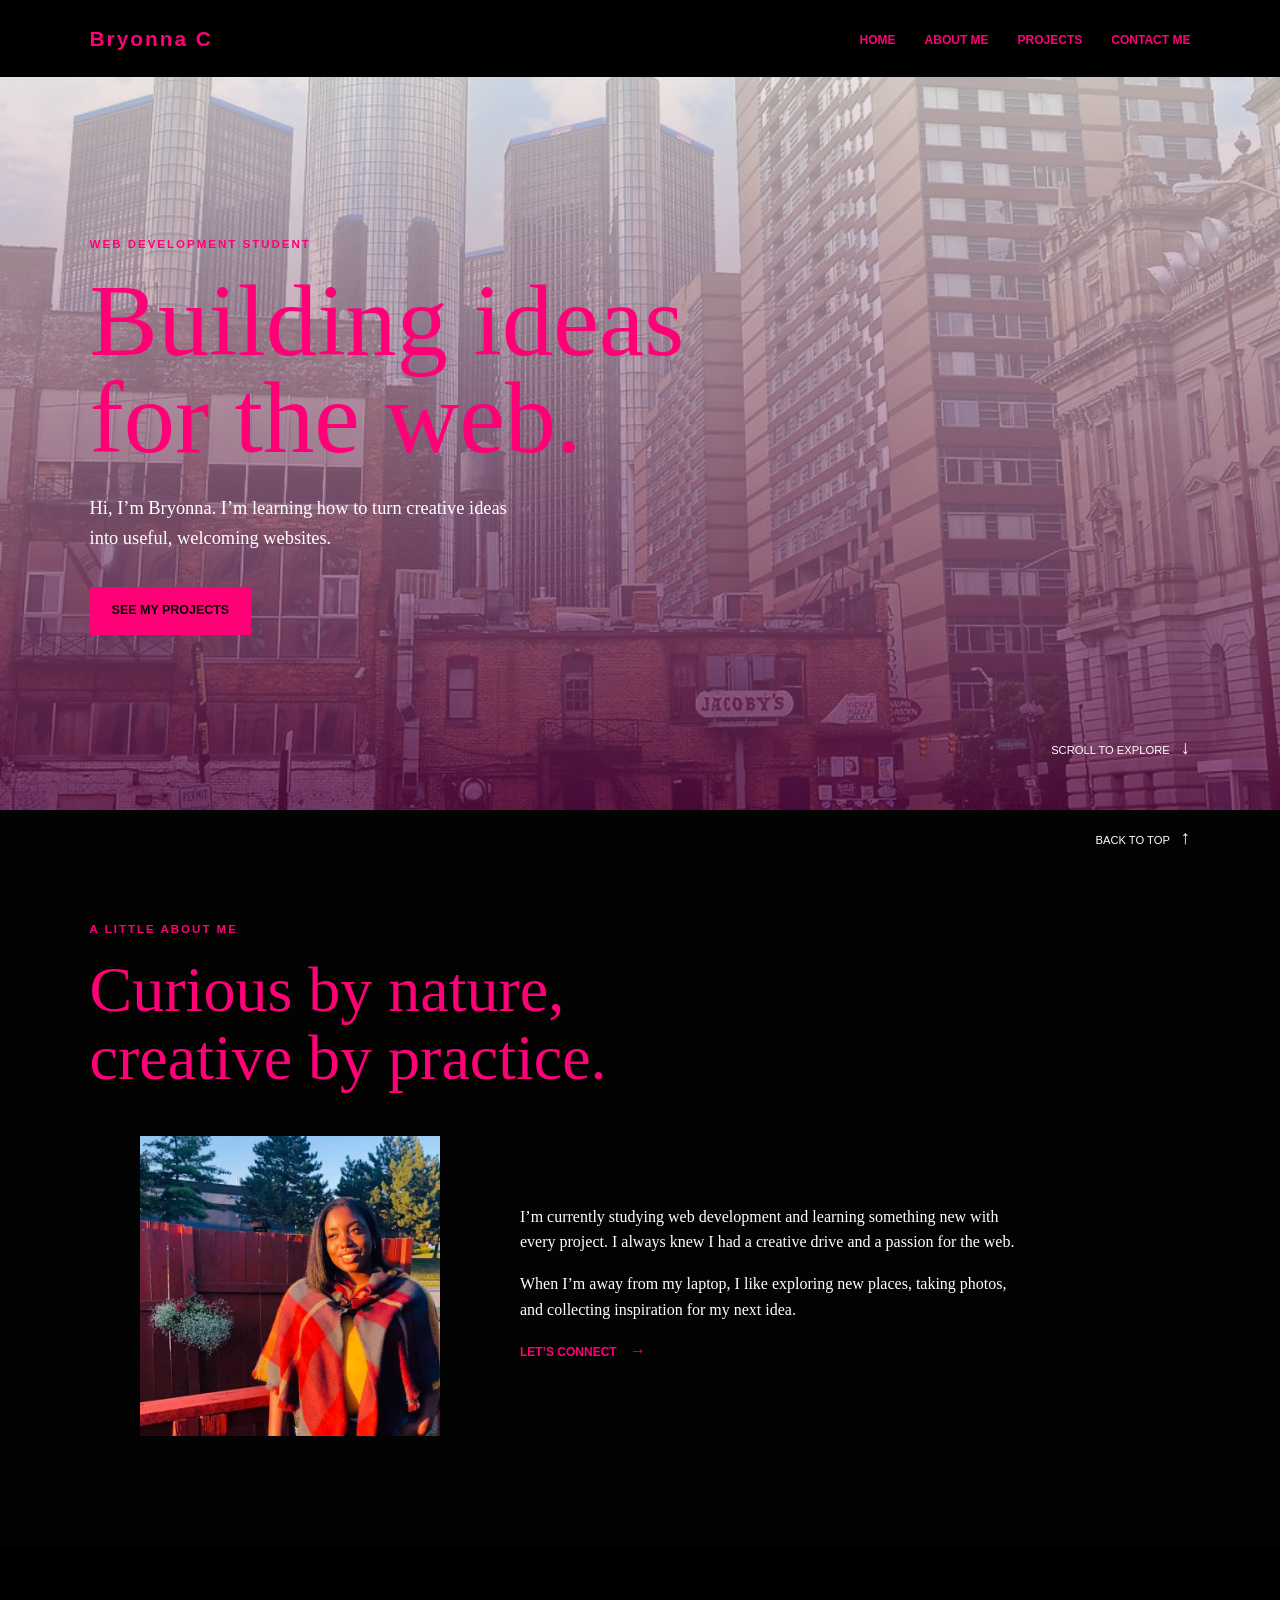
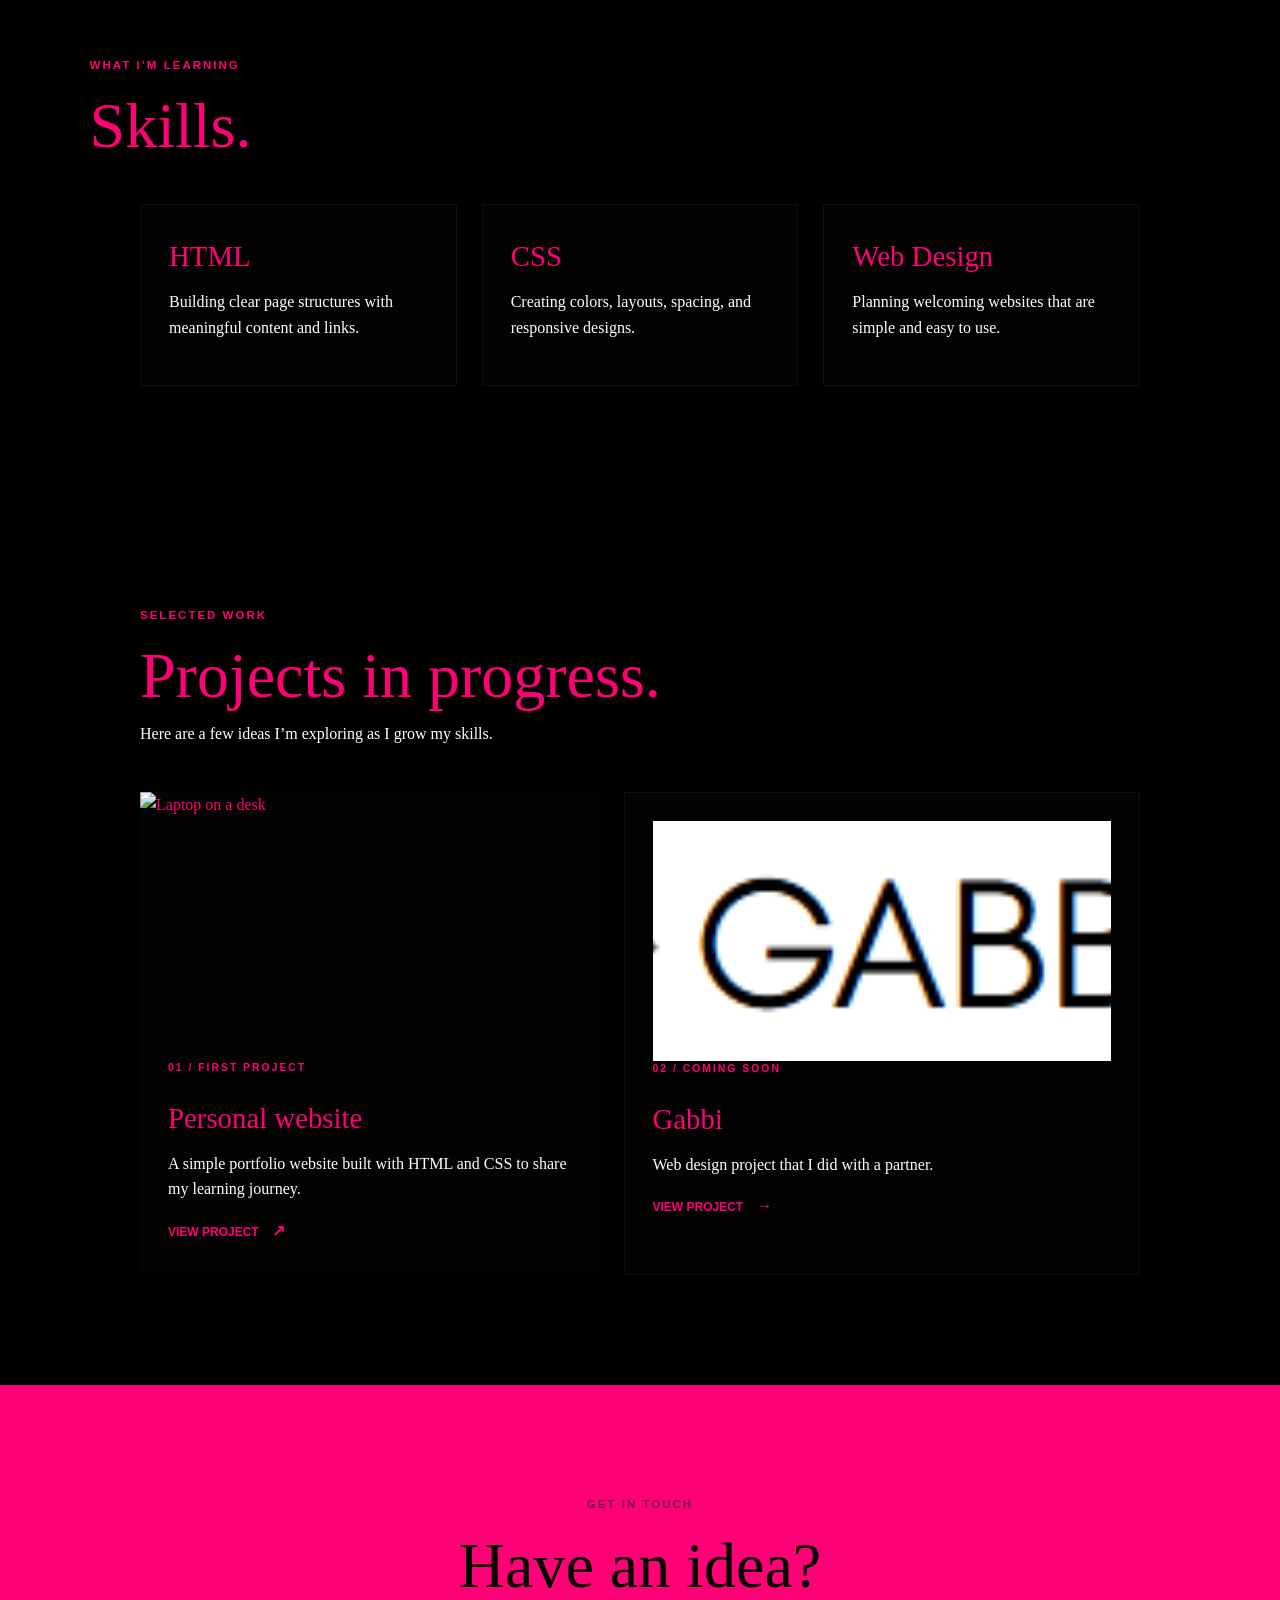
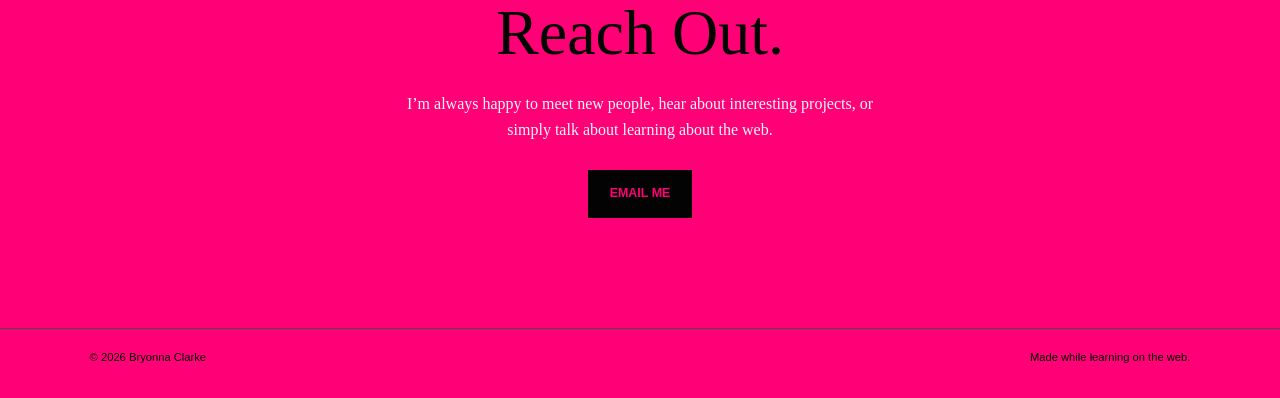
==== index.html @ a1663eb9 "Refactor code structure for improved readability and maintainability" ====
<!DOCTYPE html>
<html lang="en">
<head>
  <meta charset="UTF-8">
  <meta name="viewport" content="width=device-width, initial-scale=1.0">
  <title>Bryonna Clarke | Web Developement Student</title>
  <link rel="stylesheet" href="style.css">
</head>
<body>
  <!-- The header stays at the top of the page. -->
  <header class="site-header">
    <a class="logo" href="#home">Bryonna C <span></span></a>
    <!-- These links jump to each section on the page. -->
    <nav>
      <a href="#home">Home</a>
      <a href="#about">About me</a>
      <a href="#projects">Projects</a>
      <a href="#contact">Contact Me</a>
    </nav>
  </header>

  <main>
    <!-- Home section -->
    <section id="home" class="hero">
      <div class="hero-content">
        <p class="eyebrow">WEB DEVELOPMENT STUDENT</p>
        <h1>Building ideas<br><span>for the web.</span></h1>
        <p class="hero-text">Hi, I’m Bryonna. I’m learning how to turn creative ideas into useful, welcoming websites.</p>
        <a class="button" href="#projects">See my projects</a>
      </div>
      <p class="scroll-note">Scroll to explore <span>↓</span></p>
    </section>

    <!-- About me section -->
    <section id="about" class="about section-padding">
      <div class="section-heading">
        <p class="eyebrow">A LITTLE ABOUT ME</p>
        <h2>Curious by nature,<br>creative by practice.</h2>
      </div>
      <div class="about-content">
        <img src="img/FB_IMG_1619915805518 (2).png" alt="Portrait of Bryonna Clarke">
        <div>
          <p>I’m currently studying web development and learning something new with every project. I always knew I had a creative drive and a passion for the web.</p>
          <p>When I’m away from my laptop, I like exploring new places, taking photos, and collecting inspiration for my next idea.</p>
          <a class="text-link" href="#contact">Let’s connect <span>→</span></a>
        </div>
      </div>
    </section>

    <!-- Skills section -->
    <section id="skills" class="skills section-padding">
      <div class="section-heading">
        <p class="eyebrow">WHAT I’M LEARNING</p>
        <h2>Skills.</h2>
      </div>
      <div class="skills-list">
        <article class="skill-card">
          <h3>HTML</h3>
          <p>Building clear page structures with meaningful content and links.</p>
        </article>
        <article class="skill-card">
          <h3>CSS</h3>
          <p>Creating colors, layouts, spacing, and responsive designs.</p>
        </article>
        <article class="skill-card">
          <h3>Web Design</h3>
          <p>Planning welcoming websites that are simple and easy to use.</p>
        </article>
      </div>
    </section>

    <!-- Projects section -->
    <section id="projects" class="projects section-padding">
      <div class="section-heading projects-heading">
        <p class="eyebrow">SELECTED WORK</p>
        <h2>Projects in progress.</h2>
        <p>Here are a few ideas I’m exploring as I grow my skills.</p>
      </div>
      <div class="project-list">
        <article class="project-card">
          <img src="img/laptop.jpg" alt="Laptop on a desk">
          <div class="project-details">
            <p class="project-number">01 / FIRST PROJECT</p>
            <h3>Personal website</h3>
            <p>A simple portfolio website built with HTML and CSS to share my learning journey.</p>
            <a class="text-link" href="#contact">View project <span>↗</span></a>
          </div>
        </article>
        <article class="project-card simple-project">
          <img src="img/Screenshot 2026-04-01 170817.png" alt="Screenshot of the Gabbi project">
          <p class="project-number">02 / COMING SOON</p>
          <h3>Gabbi</h3>
          <p> Web design project that I did with a partner.</p>
          <a class="text-link" href="https://technical-months-172686.framer.app/">View project <span>→</span></a>
        </article>
      </div>
    </section>

    <!-- Contact section -->
    <section id="contact" class="contact section-padding">
      <p class="eyebrow">GET IN TOUCH</p>
      <h2>Have an idea?<br><span>Reach Out.</span></h2>
      <p class="contact-text">I’m always happy to meet new people, hear about interesting projects, or simply talk about learning about the web.</p>
      <a class="button light-button" href="mailto:clarkebryonna@gmail.com">Email Me</a>
    </section>
    <p class="scroll-note scroll-note--bottom">Back to top <span>↑</span></p>
  </main>

  <footer>
    <p>© 2026 Bryonna Clarke</p>
    <p>Made while learning on the web.</p>
  </footer>
</body>
</html>
---- style.css ----
/* Basic colors and sizes used throughout the page. */
:root {
	--ink: #ff0077;
	--muted: #ffffff;
	--cream: #000000;
	--white: #030303;
	--pink: #ff0077;
	--line: #832c582c;
}

/* This makes sizing easier to understand and keeps the page tidy. */
* {
	box-sizing: border-box;
}

html { scroll-behavior: smooth; }

body {
	margin: 0;
	color: var(--ink);
	background: var(--cream);
	font-family: Georgia, 'Times New Roman', serif;
	line-height: 1.6;
}

a { color: inherit; text-decoration: none; }

.site-header {
	align-items: center;
	background: rgb(0, 0, 0);
	display: flex;
	justify-content: space-between;
	left: 0;
	padding: 22px 7%;
	position: absolute;
	right: 0;
	top: 0;
	z-index: 2;
}

.logo {
	font-family: Arial, sans-serif;
	font-size: 1.3rem;
	font-weight: bold;
	letter-spacing: 2px;
}

.logo span, h1 span, .contact h2 span { color: var(--teal); }

nav a {
	font-family: Arial, sans-serif;
	font-size: 0.75rem;
	font-weight: bold;
	margin-left: 25px;
	text-transform: uppercase;
}

nav a:hover, .text-link:hover { color: var(--teal); }

.hero {
	align-items: center;
	background: linear-gradient(rgba(245, 241, 233, 0.74), rgba(92, 10, 67, 0.74)), url('img/inner-city-detroit-frozen-in-time-fine-art-photography.jpg') center / cover;
	display: flex;
	min-height: 90vh;
	padding: 140px 7% 80px;
	position: relative;
}

.hero-content { max-width: 650px; }

.eyebrow, .project-number {
	color: var(--teal);
	font-family: Arial, sans-serif;
	font-size: 0.72rem;
	font-weight: bold;
	letter-spacing: 2px;
	margin: 0 0 18px;
}

h1, h2, h3, p { margin-top: 0; }

h1 {
	font-size: clamp(3.5rem, 8vw, 7rem);
	font-weight: normal;
	line-height: 0.95;
	margin-bottom: 28px;
}

.hero-text { color: var(--muted); font-size: 1.15rem; max-width: 430px; }

.button {
	background: var(--ink);
	color: var(--white);
	display: inline-block;
	font-family: Arial, sans-serif;
	font-size: 0.78rem;
	font-weight: bold;
	margin-top: 15px;
	padding: 14px 22px;
	text-transform: uppercase;
}

.button:hover { background: var(--teal); }

.scroll-note {
	bottom: 35px;
	color: var(--muted);
	font-family: Arial, sans-serif;
	font-size: 0.7rem;
	position: absolute;
	right: 7%;
	text-transform: uppercase;
}

.scroll-note span { color: var(--teal); font-size: 1.2rem; margin-left: 8px; }

.section-padding { padding: 110px 7%; }
.about { background: var(--white); }

.section-heading h2, .contact h2 {
	font-size: clamp(2.3rem, 5vw, 4.5rem);
	font-weight: normal;
	line-height: 1.05;
	margin-bottom: 45px;
}

.about-content {
	align-items: center;
	display: flex;
	gap: 8%;
	margin: 0 auto;
	max-width: 1000px;
}

.about-content img { height: 300px; object-fit: cover; width: 300px; }
.about-content div { color: var(--muted); max-width: 500px; }

.text-link {
	border-bottom: 1px solid var(--teal);
	color: var(--ink);
	display: inline-block;
	font-family: Arial, sans-serif;
	font-size: 0.75rem;
	font-weight: bold;
	padding-bottom: 4px;
	text-transform: uppercase;
}

.text-link span { color: var(--teal); font-size: 1rem; margin-left: 10px; }

.skills { background: var(--cream); }

.skills-list {
	display: flex;
	gap: 25px;
	margin: 0 auto;
	max-width: 1000px;
}

.skill-card {
	background: var(--white);
	border: 1px solid var(--line);
	flex: 1;
	padding: 28px;
}

.skill-card h3 {
	font-size: 1.8rem;
	font-weight: normal;
	margin-bottom: 10px;
}

.skill-card p { color: var(--muted); }

.projects { background: var(--cream); }

.projects-heading { margin: 0 auto 45px; max-width: 1000px; }
.projects-heading h2 { margin-bottom: 12px; }
.projects-heading > p:last-child { color: var(--muted); }

.project-list { display: flex; gap: 25px; margin: 0 auto; max-width: 1000px; }
.project-card { background: var(--white); flex: 1; }
.project-card img { display: block; height: 240px; object-fit: cover; width: 100%; }
.project-details, .simple-project { padding: 28px; }
.project-number { font-size: 0.65rem; }
.project-card h3 { font-size: 1.8rem; font-weight: normal; margin-bottom: 10px; }
.project-card p:not(.project-number) { color: var(--muted); }
.simple-project { border: 1px solid var(--line); }

.contact { background: var(--ink); color: var(--white); text-align: center; }
.contact .eyebrow { color: #6c1b4a; }
.contact h2 { margin-bottom: 25px; }
.contact-text { color: #f0f8f6; margin: 0 auto; max-width: 480px; }
.light-button { background: var(--white); color: var(--ink); margin-top: 28px; }

footer {
	background: var(--ink);
	border-top: 1px solid #405052;
	color: #000000;
	display: flex;
	font-family: Arial, sans-serif;
	font-size: 0.7rem;
	justify-content: space-between;
	padding: 20px 7%;
}

/* Project Two page styles. */
.project-two-hero {
	background: var(--cream);
	padding: 180px 7% 90px;
}

.project-two-hero h1 {
	margin-bottom: 20px;
}

.project-two-intro {
	color: var(--muted);
	font-size: 1.15rem;
	max-width: 560px;
}

.project-two-content {
	align-items: center;
	background: var(--white);
	display: flex;
	gap: 8%;
}

.project-two-content img {
	height: 360px;
	object-fit: cover;
	width: 45%;
}

.project-two-content div {
	max-width: 500px;
}

.project-two-content h2 {
	font-size: clamp(2.3rem, 5vw, 4.5rem);
	font-weight: normal;
	line-height: 1.05;
}

.project-two-content div p:not(.eyebrow) {
	color: var(--muted);
}

@media (max-width: 700px) {
	.site-header { align-items: flex-start; flex-direction: column; gap: 15px; }
	nav a { font-size: 0.65rem; margin-left: 0; margin-right: 12px; }
	.hero { min-height: 100vh; padding-top: 190px; }
	h1 { font-size: 4rem; }
	.about-content, .project-list { align-items: stretch; flex-direction: column; }
	.about-content img { height: auto; width: 100%; }
	.skills-list { align-items: stretch; flex-direction: column; }
	.simple-project { padding-top: 28px; }
	.project-two-content { align-items: stretch; flex-direction: column; }
	.project-two-content img { height: auto; width: 100%; }
	footer { align-items: flex-start; flex-direction: column; gap: 4px; }
}
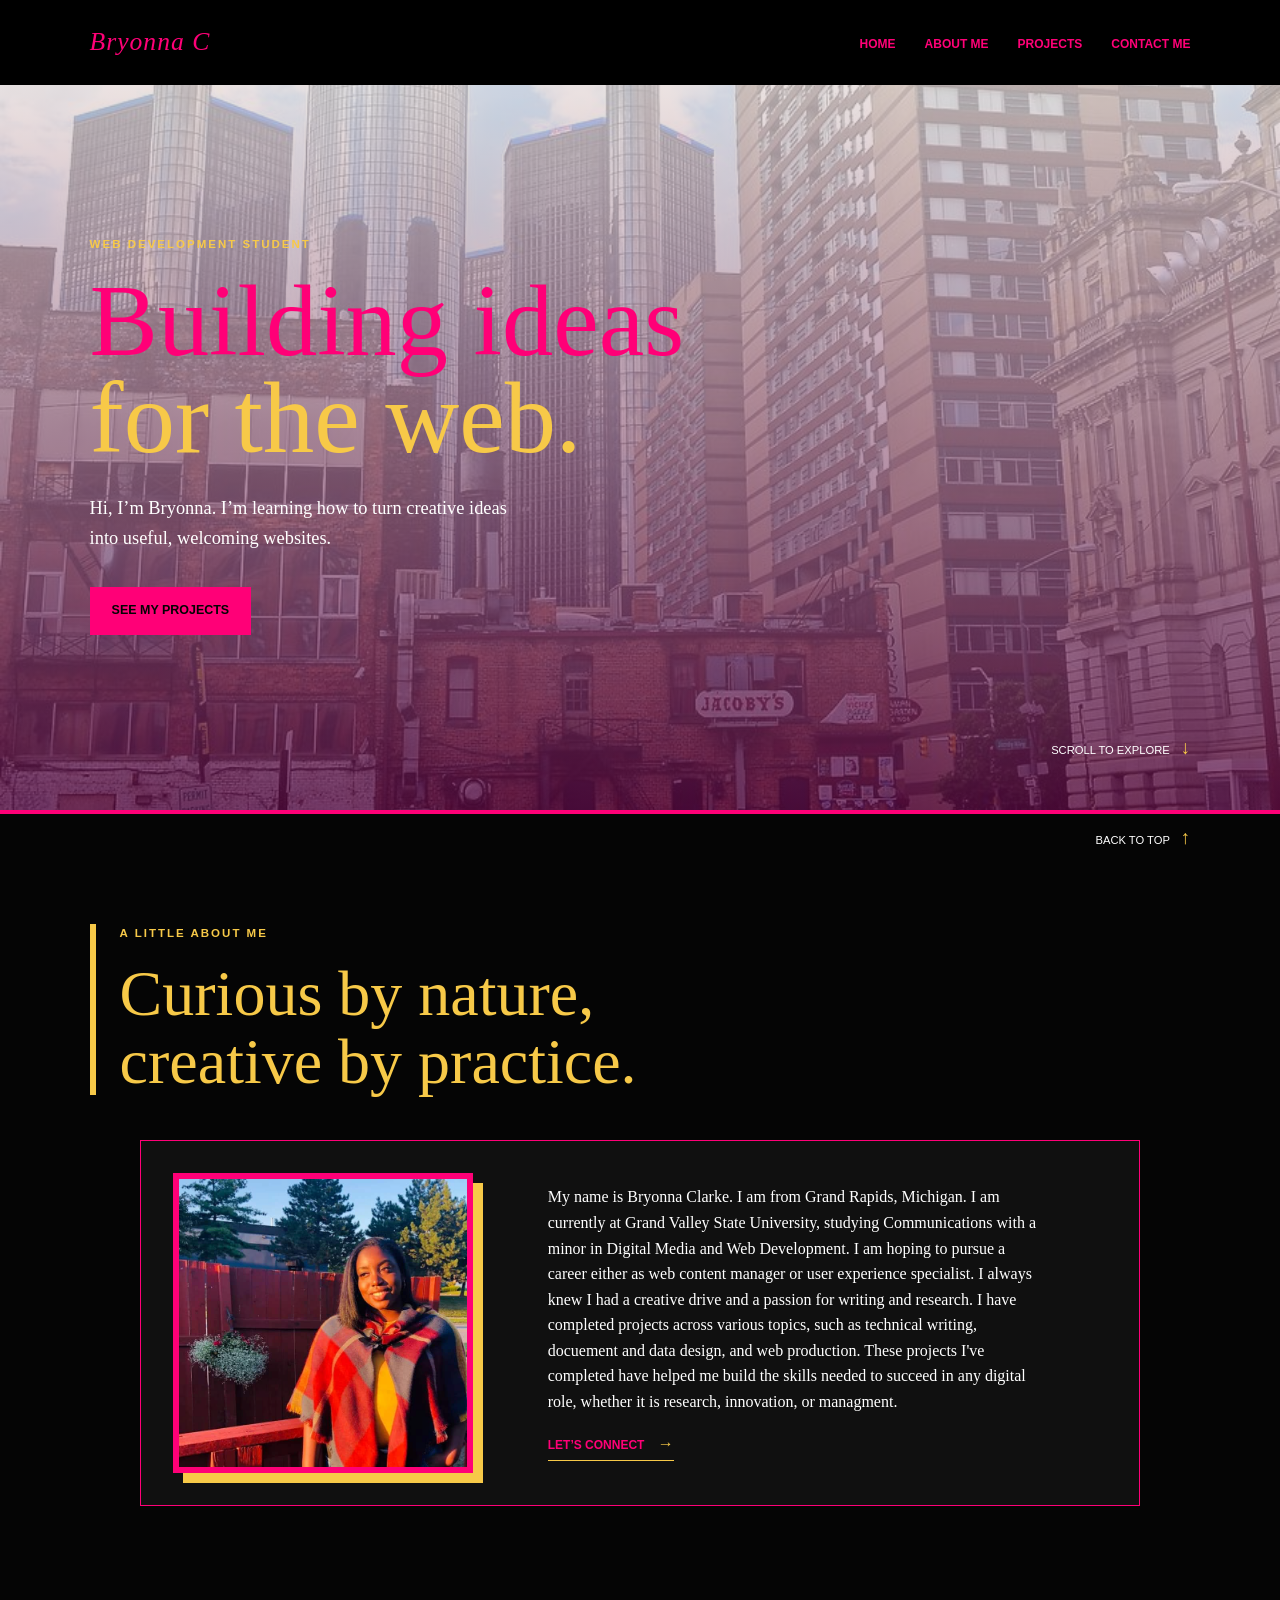
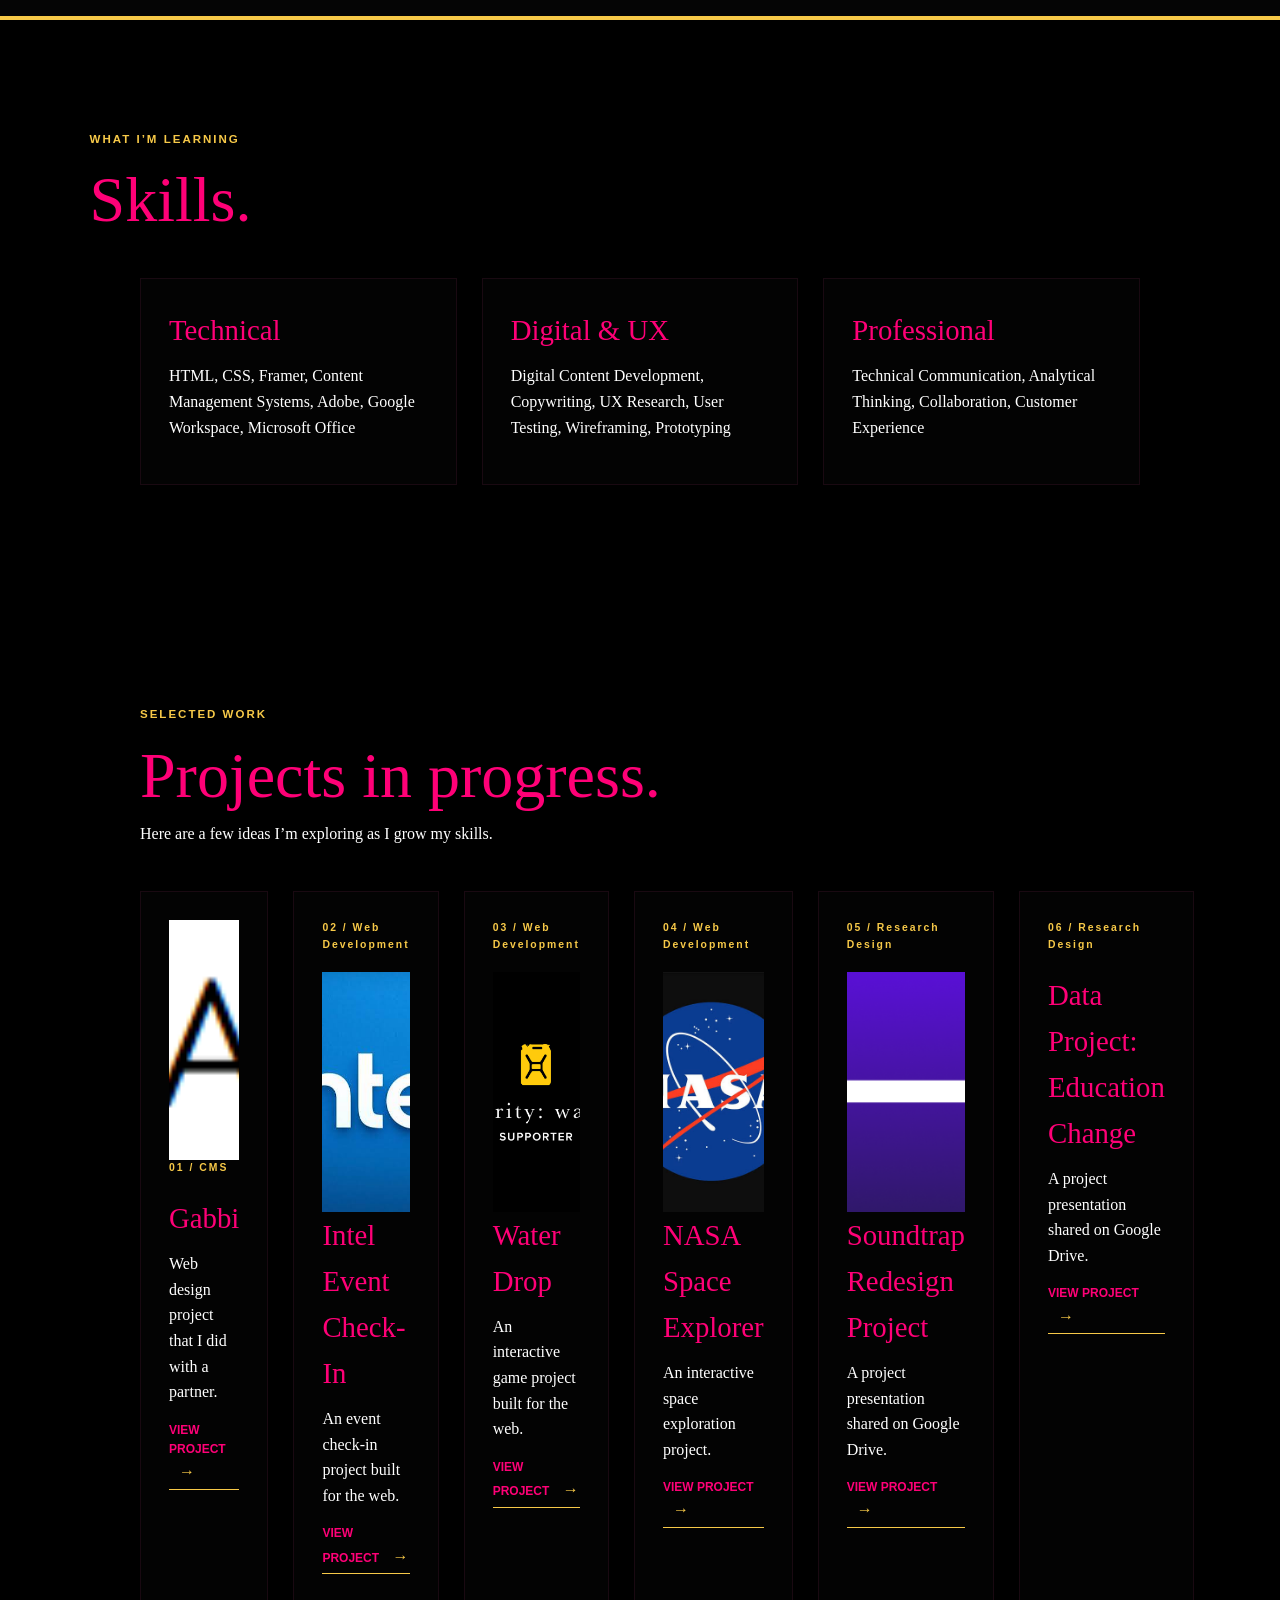
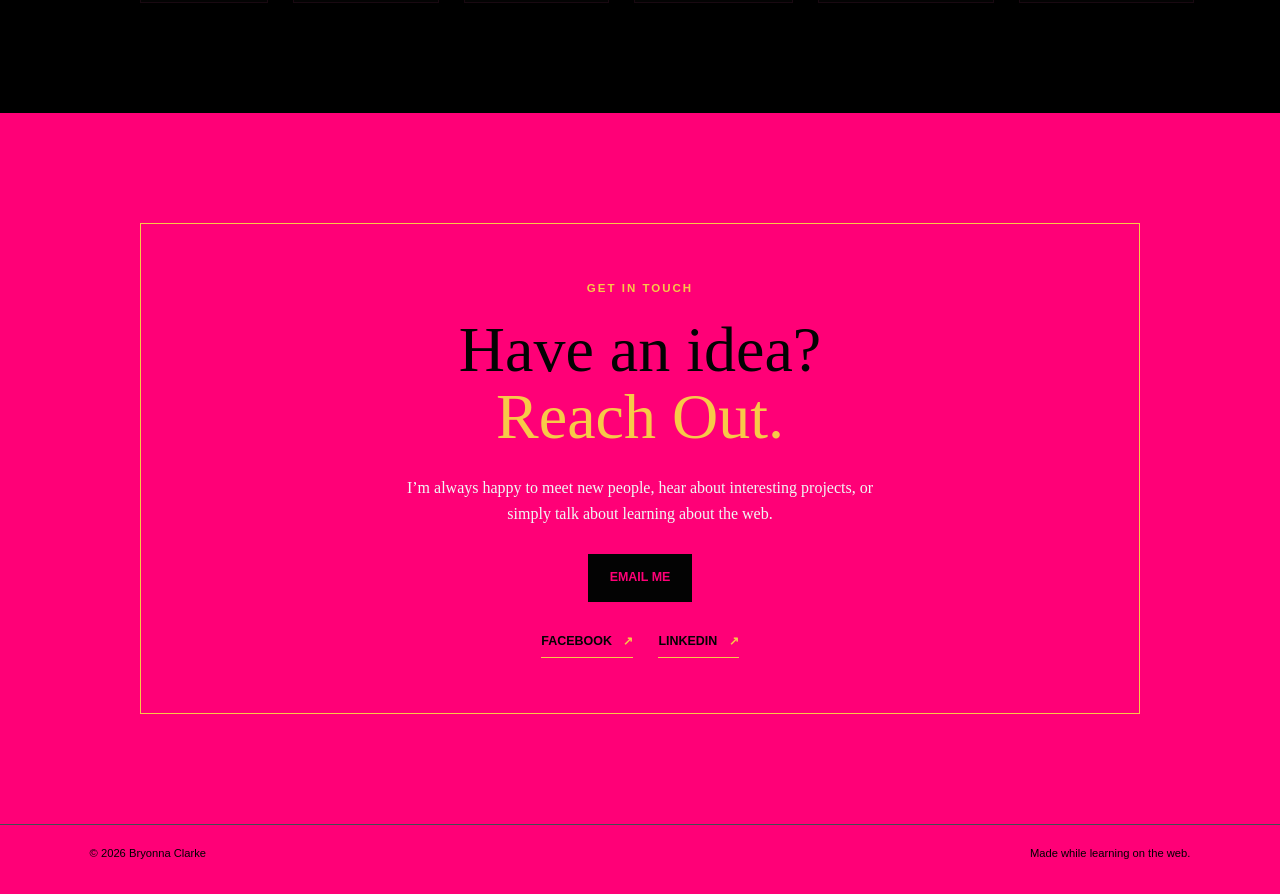
==== commit 7281ef32: "new projects added, section updated, and some minor changes made to the style.css file." ====
--- a/index.html
+++ b/index.html
@@ -3,7 +3,7 @@
 <head>
   <meta charset="UTF-8">
   <meta name="viewport" content="width=device-width, initial-scale=1.0">
-  <title>Bryonna Clarke | Web Developement Student</title>
+  <title>Bryonna Clarke |Student</title>
   <link rel="stylesheet" href="style.css">
 </head>
 <body>
@@ -40,8 +40,7 @@
       <div class="about-content">
         <img src="img/FB_IMG_1619915805518 (2).png" alt="Portrait of Bryonna Clarke">
         <div>
-          <p>I’m currently studying web development and learning something new with every project. I always knew I had a creative drive and a passion for the web.</p>
-          <p>When I’m away from my laptop, I like exploring new places, taking photos, and collecting inspiration for my next idea.</p>
+          <p>My name is Bryonna Clarke. I am from Grand Rapids, Michigan. I am currently at Grand Valley State University, studying Communications with a minor in Digital Media and Web Development. I am hoping to pursue a career either as web content manager or user experience specialist. I always knew I had a creative drive and a passion for writing and research. I have completed projects across various topics, such as technical writing, docuement and data design, and web production. These projects I've completed have helped me build the skills needed to succeed in any digital role, whether it is research, innovation, or managment.</p>
           <a class="text-link" href="#contact">Let’s connect <span>→</span></a>
         </div>
       </div>
@@ -55,16 +54,16 @@
       </div>
       <div class="skills-list">
         <article class="skill-card">
-          <h3>HTML</h3>
-          <p>Building clear page structures with meaningful content and links.</p>
+          <h3>Technical</h3>
+          <p>HTML, CSS, Framer, Content Management Systems, Adobe, Google Workspace, Microsoft Office</p>
         </article>
         <article class="skill-card">
-          <h3>CSS</h3>
-          <p>Creating colors, layouts, spacing, and responsive designs.</p>
+          <h3>Digital &amp; UX</h3>
+          <p>Digital Content Development, Copywriting, UX Research, User Testing, Wireframing, Prototyping</p>
         </article>
         <article class="skill-card">
-          <h3>Web Design</h3>
-          <p>Planning welcoming websites that are simple and easy to use.</p>
+          <h3>Professional</h3>
+          <p>Technical Communication, Analytical Thinking, Collaboration, Customer Experience</p>
         </article>
       </div>
     </section>
@@ -77,31 +76,64 @@
         <p>Here are a few ideas I’m exploring as I grow my skills.</p>
       </div>
       <div class="project-list">
-        <article class="project-card">
-          <img src="img/laptop.jpg" alt="Laptop on a desk">
-          <div class="project-details">
-            <p class="project-number">01 / FIRST PROJECT</p>
-            <h3>Personal website</h3>
-            <p>A simple portfolio website built with HTML and CSS to share my learning journey.</p>
-            <a class="text-link" href="#contact">View project <span>↗</span></a>
-          </div>
-        </article>
         <article class="project-card simple-project">
           <img src="img/Screenshot 2026-04-01 170817.png" alt="Screenshot of the Gabbi project">
-          <p class="project-number">02 / COMING SOON</p>
+          <p class="project-number">01 / CMS</p>
           <h3>Gabbi</h3>
           <p> Web design project that I did with a partner.</p>
           <a class="text-link" href="https://technical-months-172686.framer.app/">View project <span>→</span></a>
+        </article>
+        <article class="project-card simple-project">
+          <p class="project-number">02 / Web Development</p>
+          <img src="img/intel.jpg" alt="Intel logo">
+          <h3>Intel Event Check-In</h3>
+          <p>An event check-in project built for the web.</p>
+          <a class="text-link" href="https://clarkebryonna-a11y.github.io/05-prj-intel-event-check-in/">View project <span>→</span></a>
+        </article>
+        <article class="project-card simple-project">
+          <p class="project-number">03 / Web Development</p>
+          <img src="img/water-drop.png" alt="Charity: Water supporter logo">
+          <h3>Water Drop</h3>
+          <p>An interactive game project built for the web.</p>
+          <a class="text-link" href="https://clarkebryonna-a11y.github.io/05-cw-game-water-drop/">View project <span>→</span></a>
+        </article>
+        <article class="project-card simple-project">
+          <p class="project-number">04 / Web Development</p>
+          <img src="img/nasa.jpg" alt="NASA logo">
+          <h3>NASA Space Explorer</h3>
+          <p>An interactive space exploration project.</p>
+          <a class="text-link" href="https://clarkebryonna-a11y.github.io/07-nasa-spaceexplorer/">View project <span>→</span></a>
+        </article>
+        <article class="project-card simple-project">
+          <p class="project-number">05 / Research Design</p>
+          <img src="img/soundtrap.png" alt="Soundtrap logo">
+          <h3>Soundtrap Redesign Project</h3>
+          <p>A project presentation shared on Google Drive.</p>
+          <a class="text-link" href="https://drive.google.com/file/d/1zSWvq1gTSyLY9wEYiRdndxfy66J_sZov/view?usp=sharing" target="_blank" rel="noopener noreferrer">View project <span>→</span></a>
+        </article>
+        <article class="project-card simple-project">
+          <p class="project-number">06 / Research Design</p>
+          <h3>Data Project: Education Change</h3>
+          <p>A project presentation shared on Google Drive.</p>
+          <a class="text-link" href="https://drive.google.com/file/d/1FYE0wyItVjC6xQg3t9OnvvjzC_iFEsAb/view?usp=sharing" target="_blank" rel="noopener noreferrer">View project <span>→</span></a>
         </article>
       </div>
     </section>
 
     <!-- Contact section -->
     <section id="contact" class="contact section-padding">
-      <p class="eyebrow">GET IN TOUCH</p>
-      <h2>Have an idea?<br><span>Reach Out.</span></h2>
-      <p class="contact-text">I’m always happy to meet new people, hear about interesting projects, or simply talk about learning about the web.</p>
-      <a class="button light-button" href="mailto:clarkebryonna@gmail.com">Email Me</a>
+      <div class="contact-content">
+        <p class="eyebrow">GET IN TOUCH</p>
+        <h2>Have an idea?<br><span>Reach Out.</span></h2>
+        <p class="contact-text">I’m always happy to meet new people, hear about interesting projects, or simply talk about learning about the web.</p>
+        <div class="contact-links">
+          <a class="button light-button" href="mailto:clarkebryonna@gmail.com">Email Me</a>
+          <div class="social-links">
+            <a class="social-link" href="https://www.facebook.com/share/1DkxXfagCZ/" target="_blank" rel="noopener noreferrer">Facebook <span>↗</span></a>
+            <a class="social-link" href="https://www.linkedin.com/in/bryonna-clarke-018369316" target="_blank" rel="noopener noreferrer">LinkedIn <span>↗</span></a>
+          </div>
+        </div>
+      </div>
     </section>
     <p class="scroll-note scroll-note--bottom">Back to top <span>↑</span></p>
   </main>
--- a/style.css
+++ b/style.css
@@ -5,6 +5,8 @@
 	--cream: #000000;
 	--white: #030303;
 	--pink: #ff0077;
+	--gold: #f7c948;
+	--teal: #f7c948;
 	--line: #832c582c;
 }
 
@@ -39,10 +41,11 @@
 }
 
 .logo {
-	font-family: Arial, sans-serif;
-	font-size: 1.3rem;
-	font-weight: bold;
-	letter-spacing: 2px;
+	font-family: "Lucida Handwriting", "Brush Script MT", "Segoe Script", cursive;
+	font-size: 1.6rem;
+	font-style: italic;
+	font-weight: normal;
+	letter-spacing: 1px;
 }
 
 .logo span, h1 span, .contact h2 span { color: var(--teal); }
@@ -115,7 +118,18 @@
 .scroll-note span { color: var(--teal); font-size: 1.2rem; margin-left: 8px; }
 
 .section-padding { padding: 110px 7%; }
-.about { background: var(--white); }
+.about {
+	background: #050505;
+	border-bottom: 4px solid var(--gold);
+	border-top: 4px solid var(--pink);
+}
+
+.about .section-heading {
+	border-left: 6px solid var(--gold);
+	padding-left: 24px;
+}
+
+.about .section-heading h2 { color: var(--gold); }
 
 .section-heading h2, .contact h2 {
 	font-size: clamp(2.3rem, 5vw, 4.5rem);
@@ -126,14 +140,24 @@
 
 .about-content {
 	align-items: center;
+	background: #101010;
+	border: 1px solid var(--pink);
 	display: flex;
 	gap: 8%;
 	margin: 0 auto;
 	max-width: 1000px;
-}
-
-.about-content img { height: 300px; object-fit: cover; width: 300px; }
+	padding: 32px;
+}
+
+.about-content img {
+	border: 6px solid var(--pink);
+	box-shadow: 10px 10px 0 var(--gold);
+	height: 300px;
+	object-fit: cover;
+	width: 300px;
+}
 .about-content div { color: var(--muted); max-width: 500px; }
+.about-content div p { color: var(--muted); }
 
 .text-link {
 	border-bottom: 1px solid var(--teal);
@@ -187,11 +211,31 @@
 .project-card p:not(.project-number) { color: var(--muted); }
 .simple-project { border: 1px solid var(--line); }
 
-.contact { background: var(--ink); color: var(--white); text-align: center; }
-.contact .eyebrow { color: #6c1b4a; }
+.contact { background: var(--ink); color: var(--white); }
+.contact-content {
+	border: 1px solid var(--gold);
+	margin: 0 auto;
+	max-width: 1000px;
+	padding: 55px 7%;
+	text-align: center;
+}
+.contact .eyebrow { color: var(--gold); }
 .contact h2 { margin-bottom: 25px; }
 .contact-text { color: #f0f8f6; margin: 0 auto; max-width: 480px; }
+.contact-links { align-items: center; display: flex; flex-direction: column; }
 .light-button { background: var(--white); color: var(--ink); margin-top: 28px; }
+.social-links { display: flex; gap: 25px; margin-top: 30px; }
+.social-link {
+	border-bottom: 1px solid var(--gold);
+	color: var(--white);
+	font-family: Arial, sans-serif;
+	font-size: 0.78rem;
+	font-weight: bold;
+	padding-bottom: 5px;
+	text-transform: uppercase;
+}
+.social-link span { color: var(--gold); margin-left: 8px; }
+.social-link:hover { color: var(--gold); }
 
 footer {
 	background: var(--ink);
@@ -253,9 +297,11 @@
 	.hero { min-height: 100vh; padding-top: 190px; }
 	h1 { font-size: 4rem; }
 	.about-content, .project-list { align-items: stretch; flex-direction: column; }
+	.about-content { padding: 24px; }
 	.about-content img { height: auto; width: 100%; }
 	.skills-list { align-items: stretch; flex-direction: column; }
 	.simple-project { padding-top: 28px; }
+	.social-links { align-items: center; flex-direction: column; gap: 15px; }
 	.project-two-content { align-items: stretch; flex-direction: column; }
 	.project-two-content img { height: auto; width: 100%; }
 	footer { align-items: flex-start; flex-direction: column; gap: 4px; }
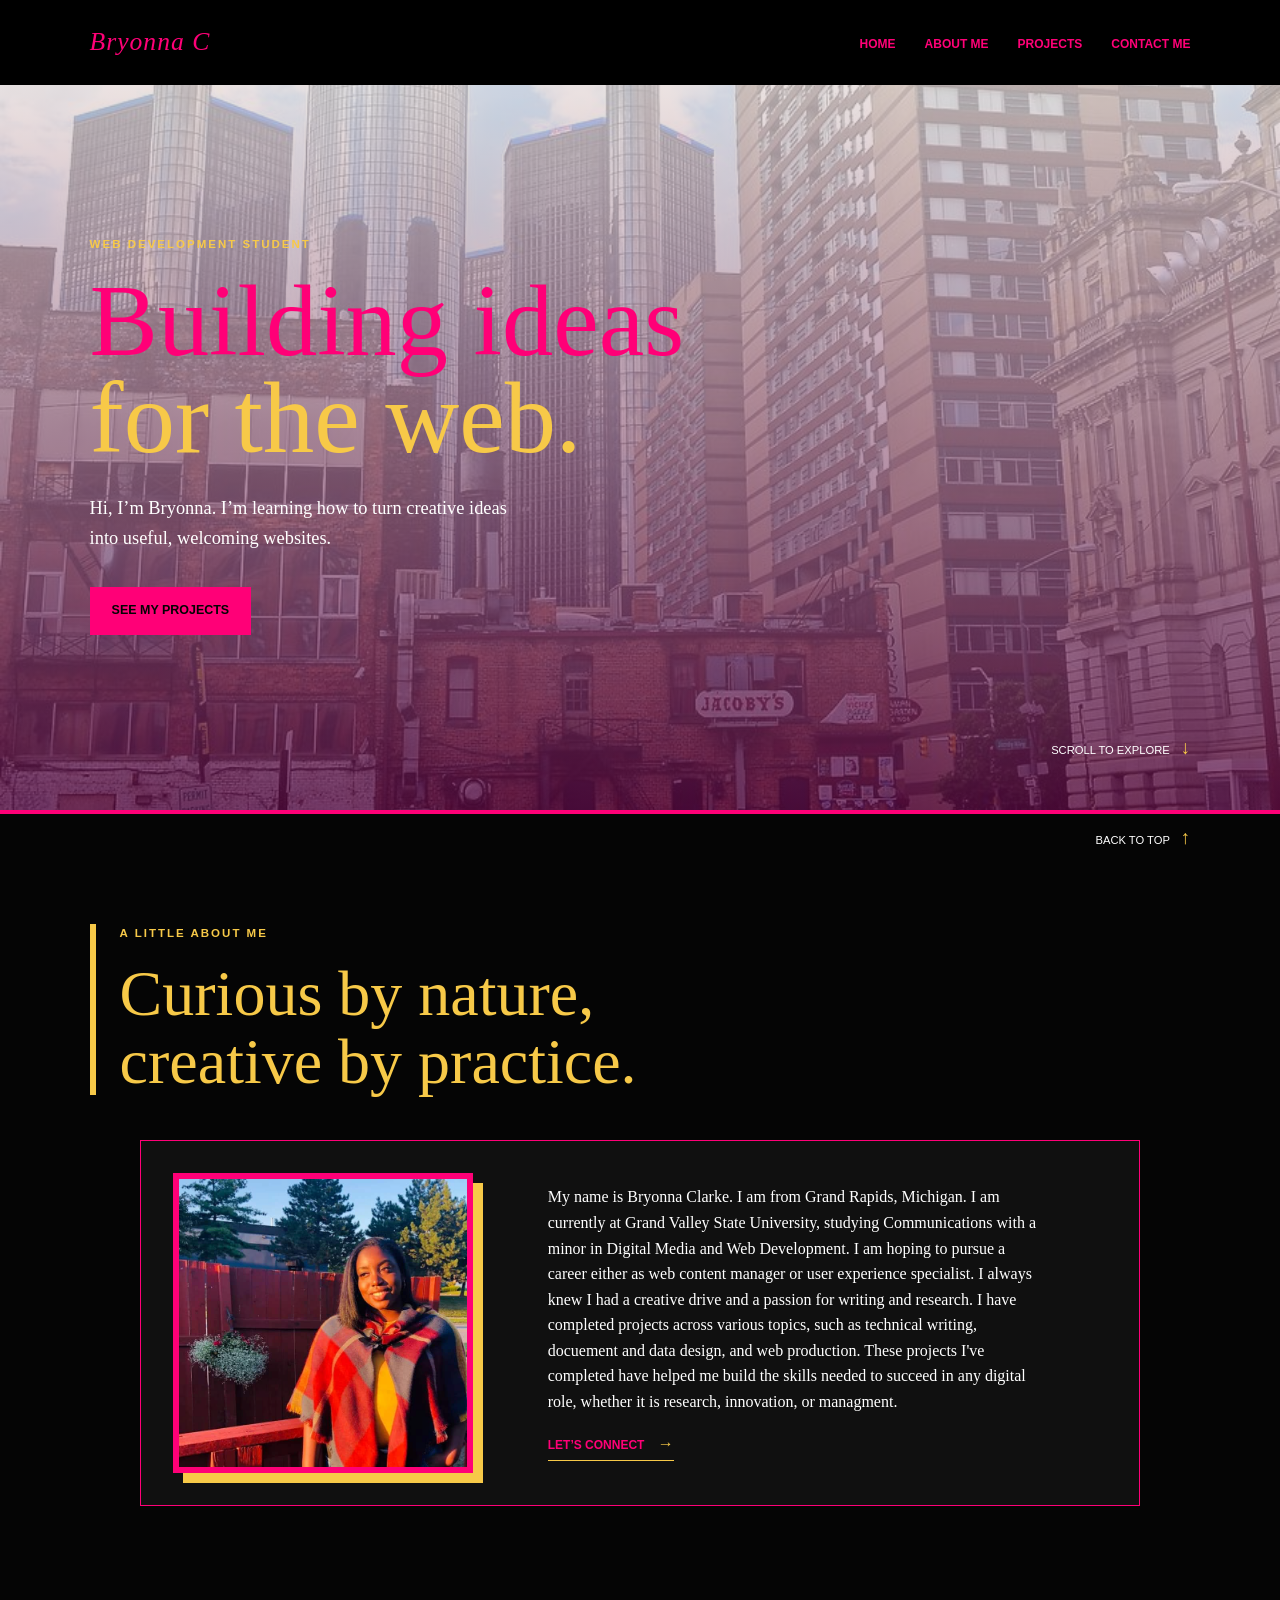
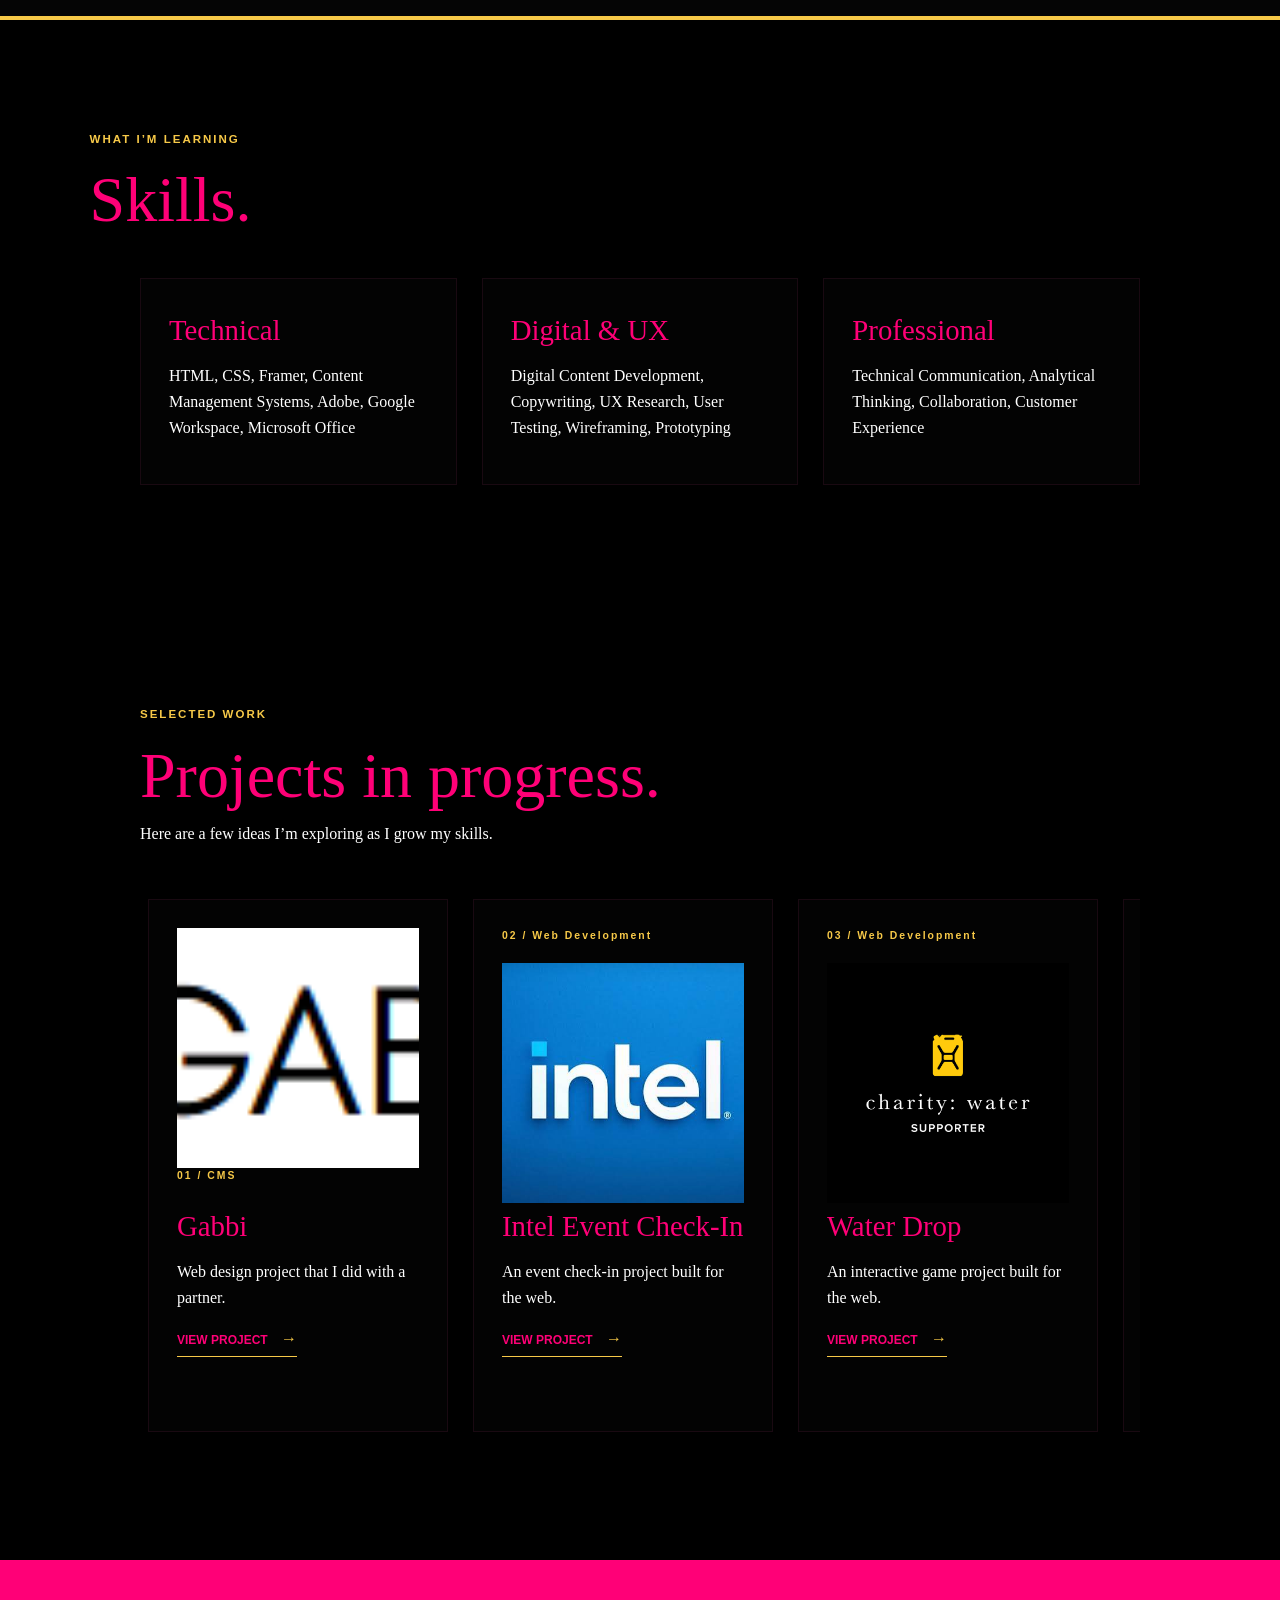
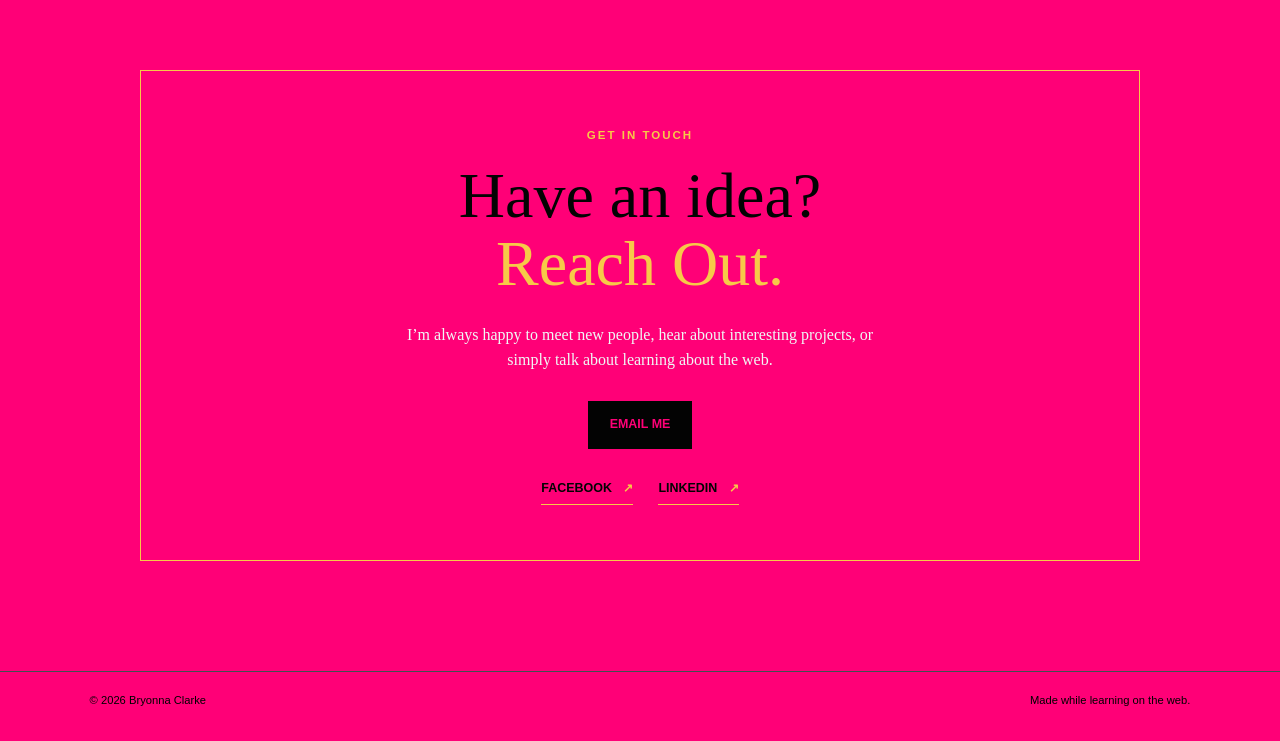
==== commit 3ee76c8d: "new project add images and update index.html and style.css" ====
--- a/index.html
+++ b/index.html
@@ -117,6 +117,12 @@
           <p>A project presentation shared on Google Drive.</p>
           <a class="text-link" href="https://drive.google.com/file/d/1FYE0wyItVjC6xQg3t9OnvvjzC_iFEsAb/view?usp=sharing" target="_blank" rel="noopener noreferrer">View project <span>→</span></a>
         </article>
+        <article class="project-card simple-project">
+          <p class="project-number">07 / Research Design</p>
+          <h3>Document Design</h3>
+          <p>A document design project shared on Google Drive.</p>
+          <a class="text-link" href="https://drive.google.com/file/d/1z4qJc0YHA5UpYIvlij7dBgX2Chu_ElLS/view?usp=sharing" target="_blank" rel="noopener noreferrer">View project <span>→</span></a>
+        </article>
       </div>
     </section>
 
--- a/style.css
+++ b/style.css
@@ -202,9 +202,31 @@
 .projects-heading h2 { margin-bottom: 12px; }
 .projects-heading > p:last-child { color: var(--muted); }
 
-.project-list { display: flex; gap: 25px; margin: 0 auto; max-width: 1000px; }
-.project-card { background: var(--white); flex: 1; }
-.project-card img { display: block; height: 240px; object-fit: cover; width: 100%; }
+.project-list {
+	display: flex;
+	gap: 25px;
+	margin: 0 auto;
+	max-width: 1000px;
+	overflow-x: auto;
+	padding: 8px 8px 18px;
+}
+.project-card {
+	background: var(--white);
+	flex: 0 0 300px;
+	transition: box-shadow 0.3s ease, transform 0.3s ease;
+}
+.project-card:hover {
+	box-shadow: 8px 8px 0 var(--gold);
+	transform: translateY(-6px);
+}
+.project-card img {
+	display: block;
+	height: 240px;
+	object-fit: cover;
+	transition: opacity 0.3s ease;
+	width: 100%;
+}
+.project-card:hover img { opacity: 0.8; }
 .project-details, .simple-project { padding: 28px; }
 .project-number { font-size: 0.65rem; }
 .project-card h3 { font-size: 1.8rem; font-weight: normal; margin-bottom: 10px; }
@@ -296,7 +318,8 @@
 	nav a { font-size: 0.65rem; margin-left: 0; margin-right: 12px; }
 	.hero { min-height: 100vh; padding-top: 190px; }
 	h1 { font-size: 4rem; }
-	.about-content, .project-list { align-items: stretch; flex-direction: column; }
+	.about-content { align-items: stretch; flex-direction: column; }
+	.project-list { align-items: stretch; flex-direction: row; }
 	.about-content { padding: 24px; }
 	.about-content img { height: auto; width: 100%; }
 	.skills-list { align-items: stretch; flex-direction: column; }
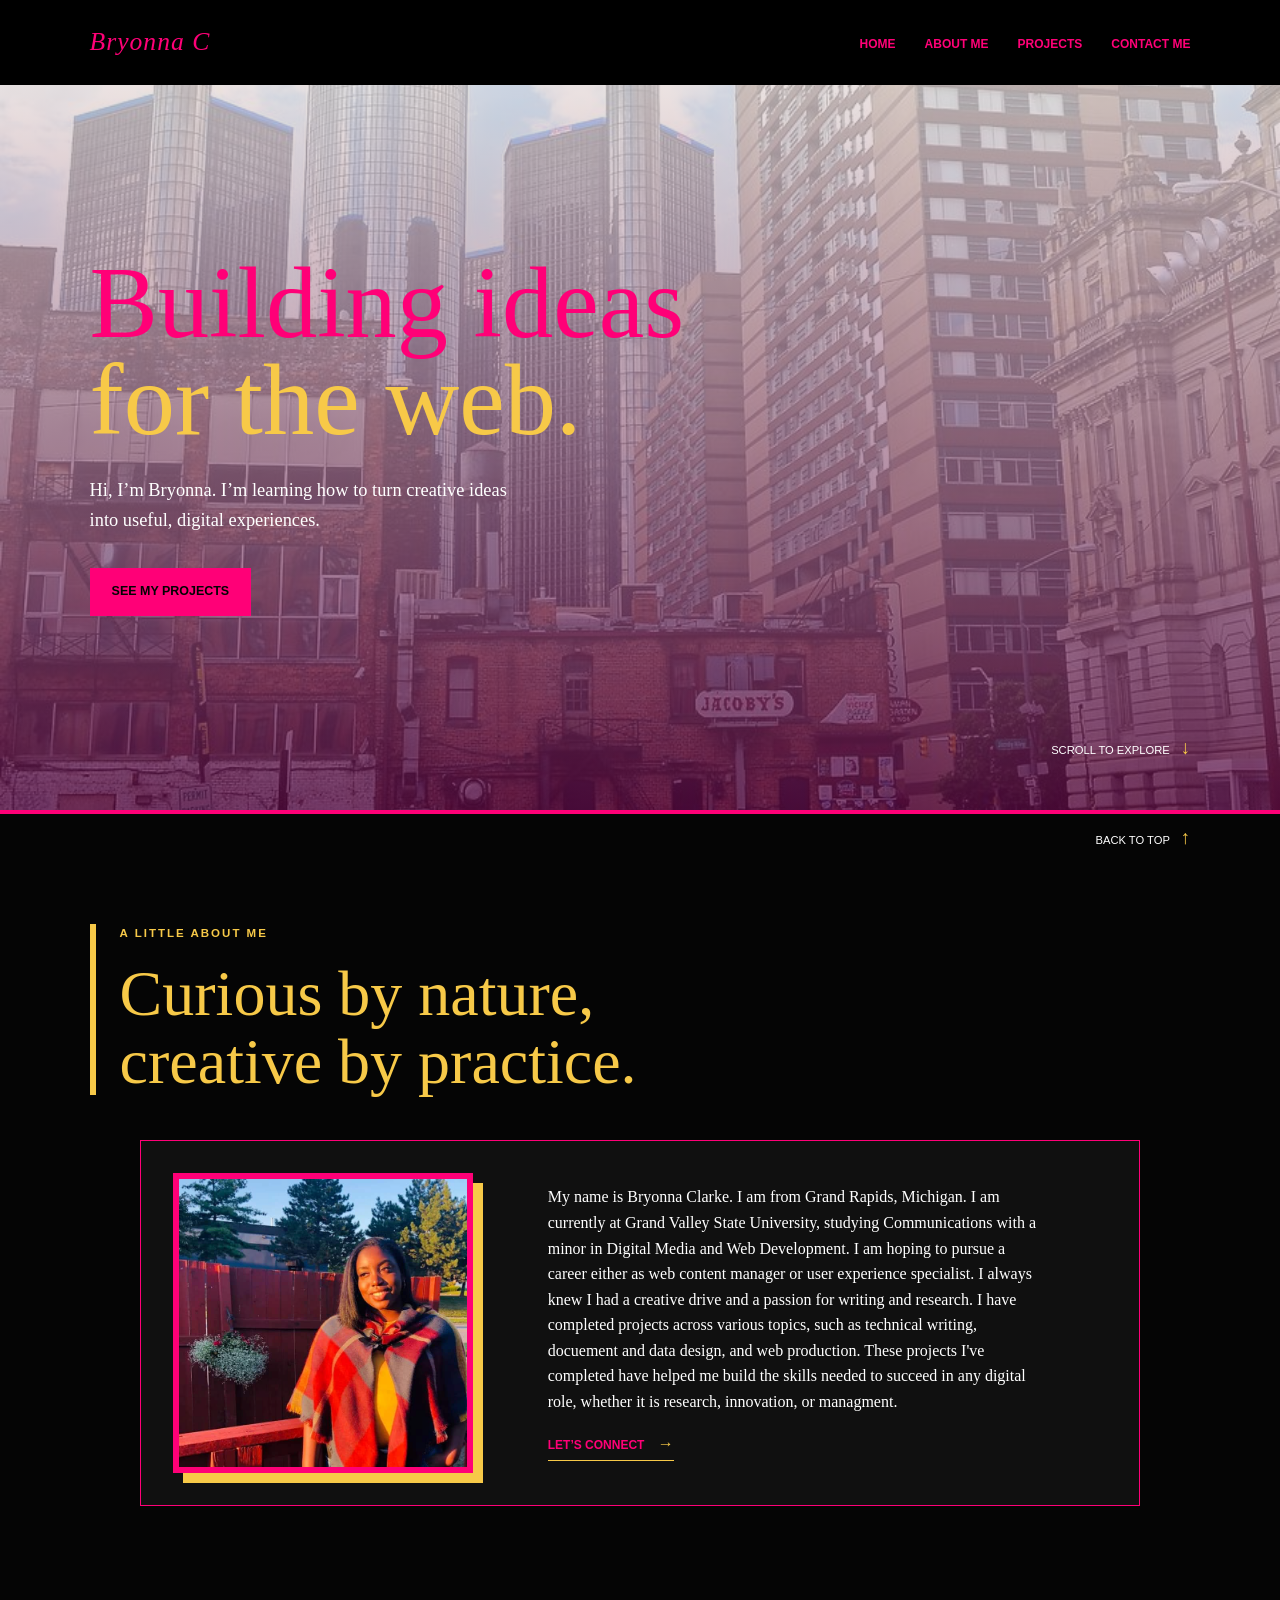
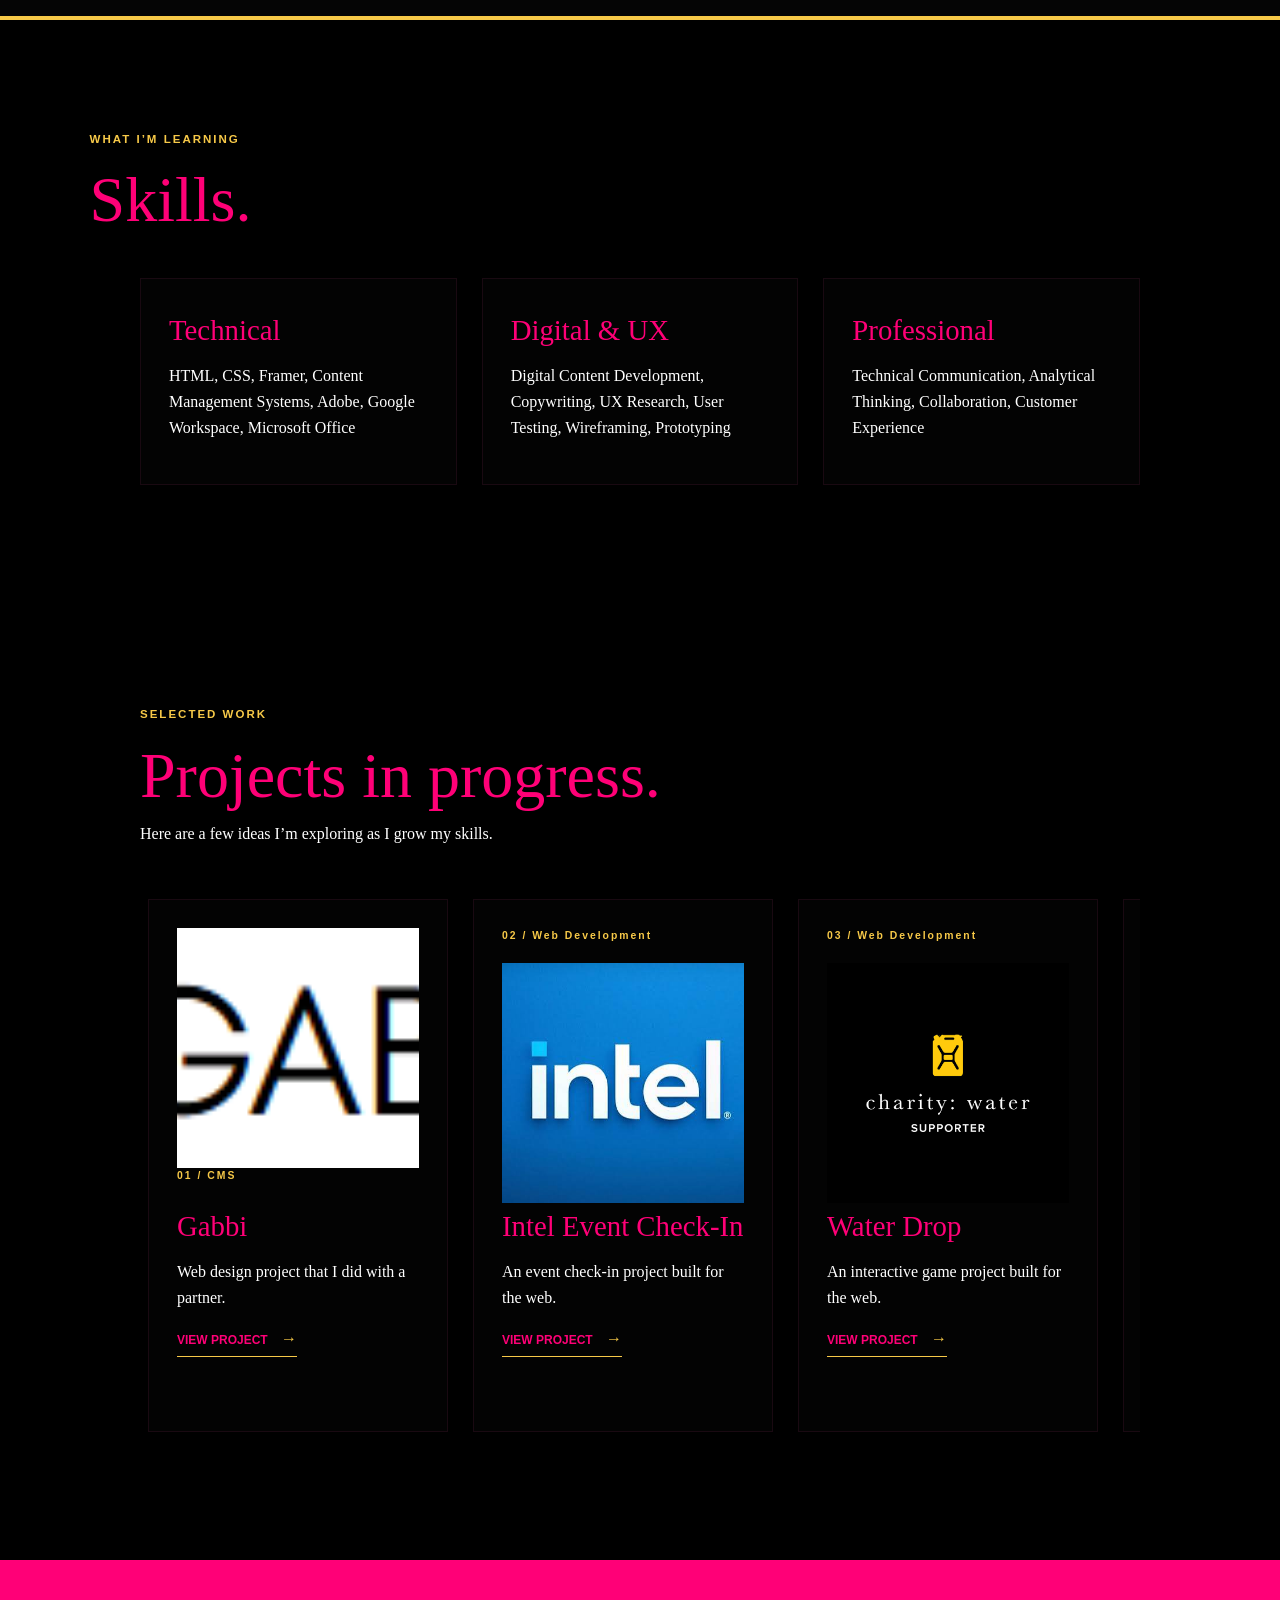
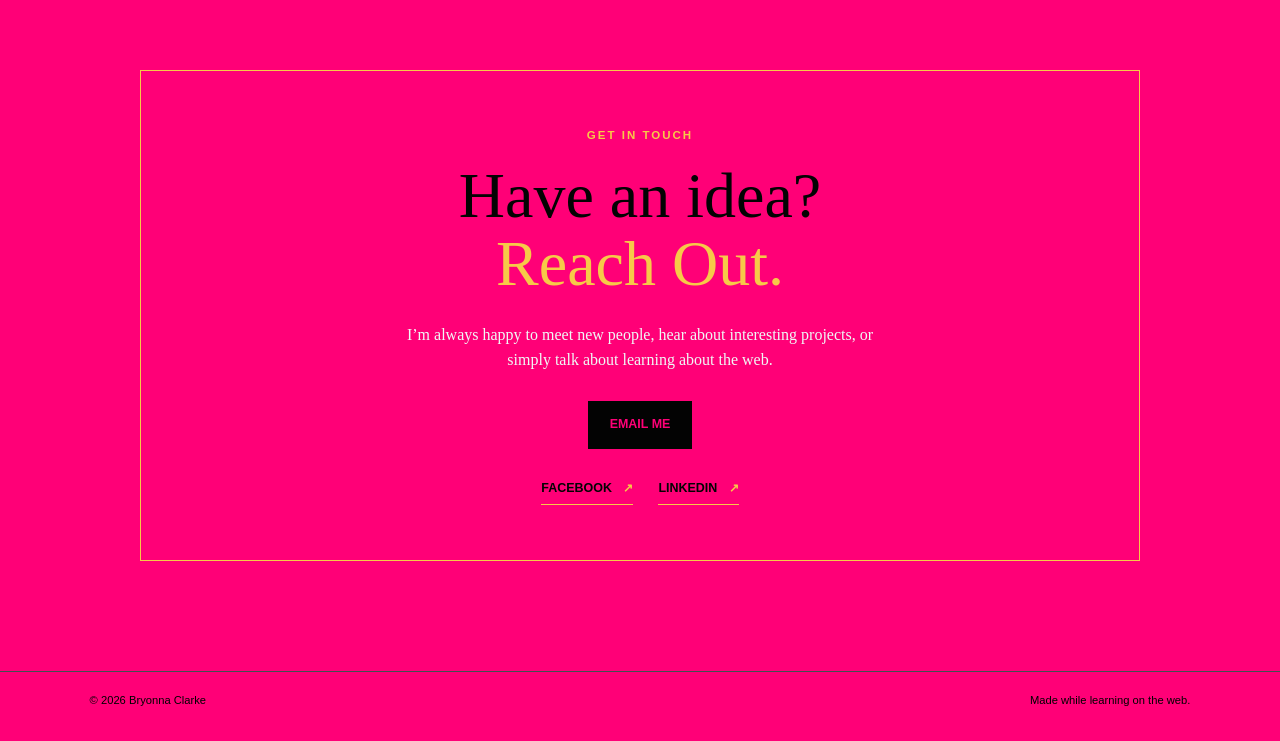
==== commit b347635f: "Update hero section text in index.html Removed the 'WEB DEVELOPMENT STUDENT' line and updated the he" ====
--- a/index.html
+++ b/index.html
@@ -23,9 +23,8 @@
     <!-- Home section -->
     <section id="home" class="hero">
       <div class="hero-content">
-        <p class="eyebrow">WEB DEVELOPMENT STUDENT</p>
         <h1>Building ideas<br><span>for the web.</span></h1>
-        <p class="hero-text">Hi, I’m Bryonna. I’m learning how to turn creative ideas into useful, welcoming websites.</p>
+        <p class="hero-text">Hi, I’m Bryonna. I’m learning how to turn creative ideas into useful, digital experiences.</p>
         <a class="button" href="#projects">See my projects</a>
       </div>
       <p class="scroll-note">Scroll to explore <span>↓</span></p>
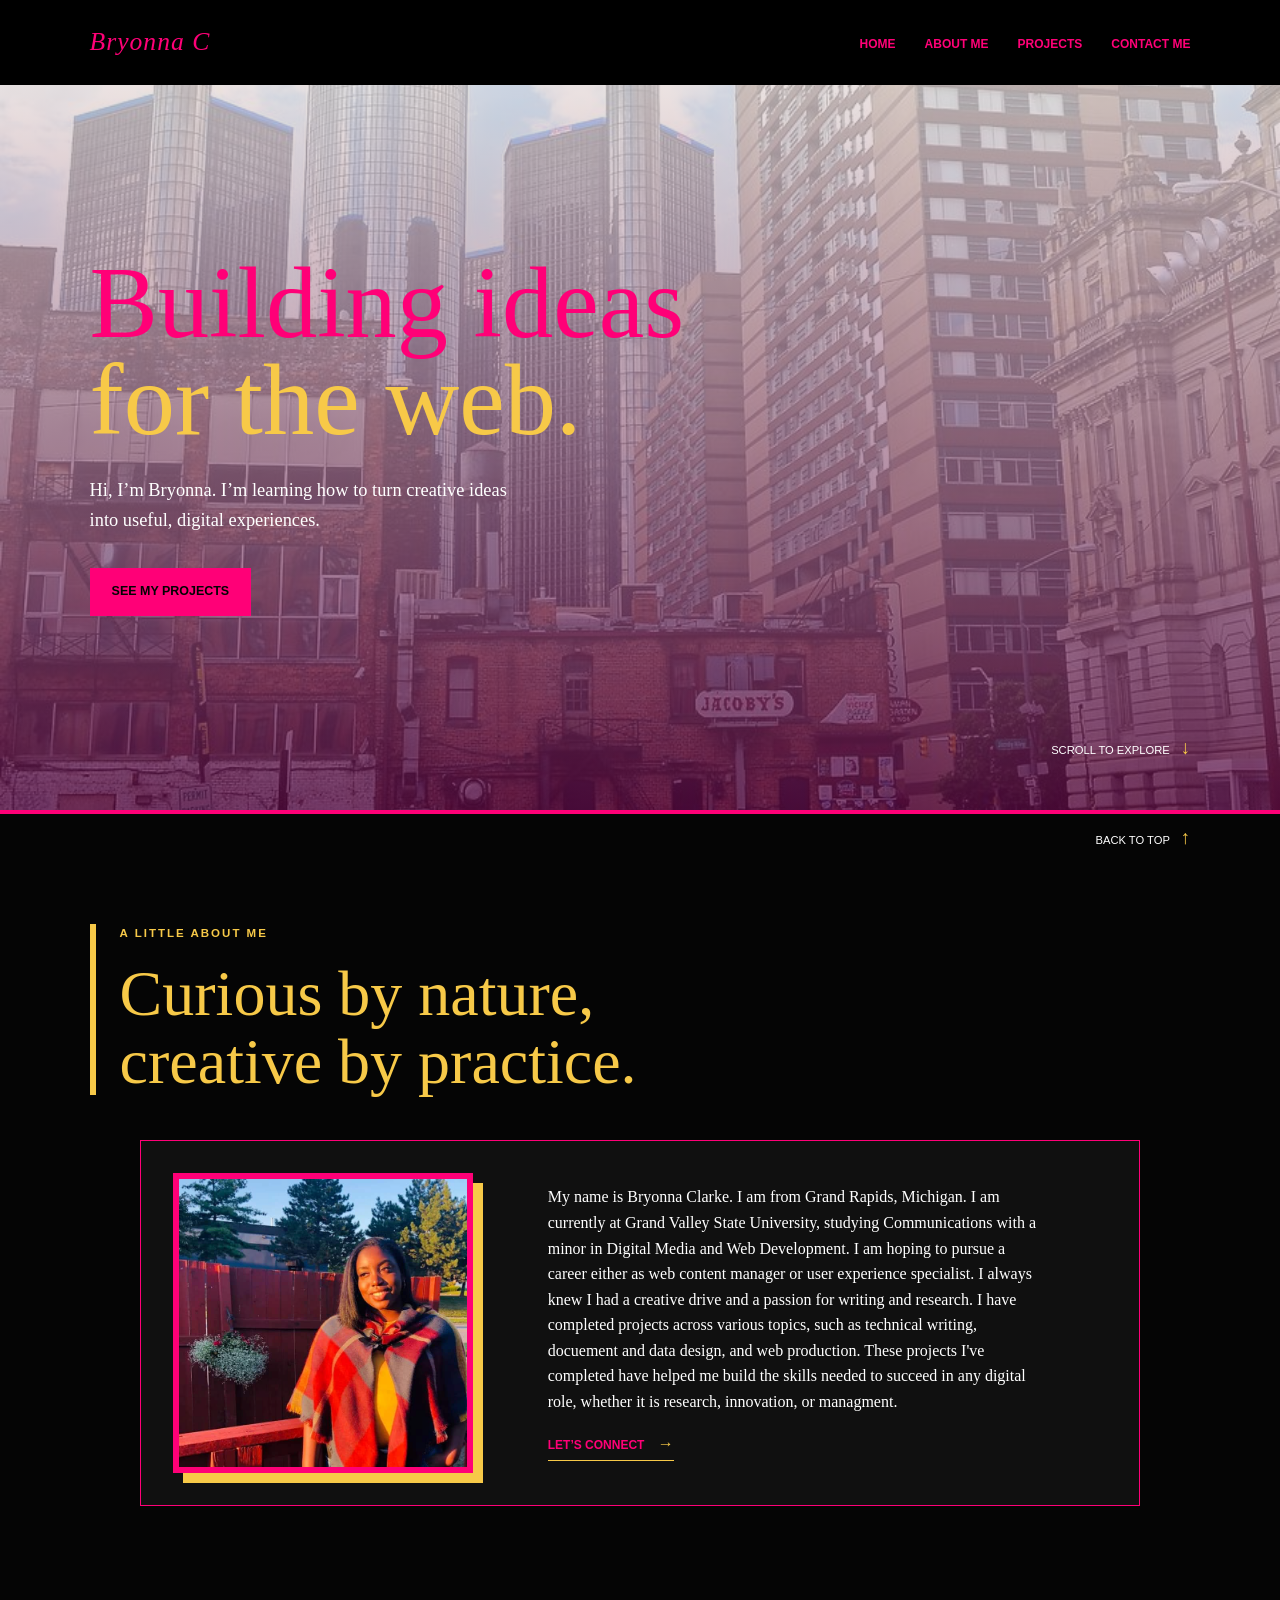
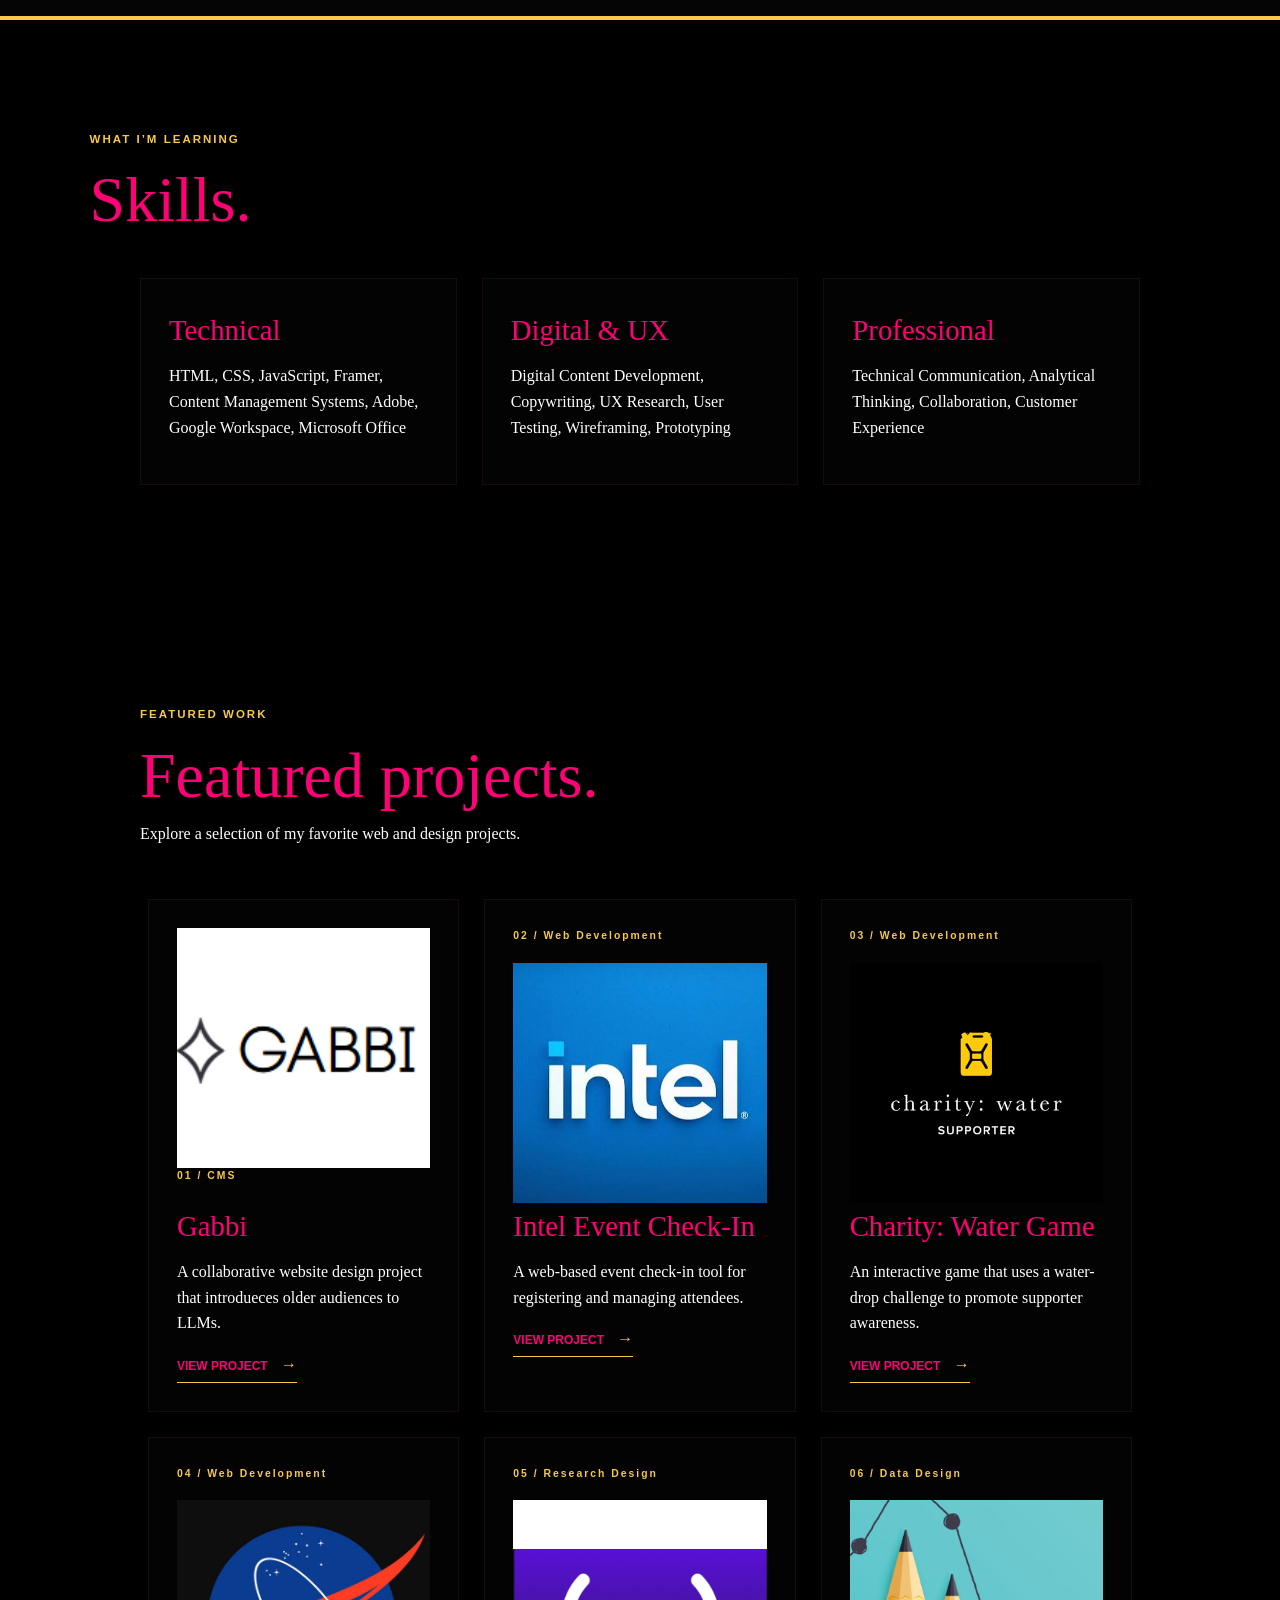
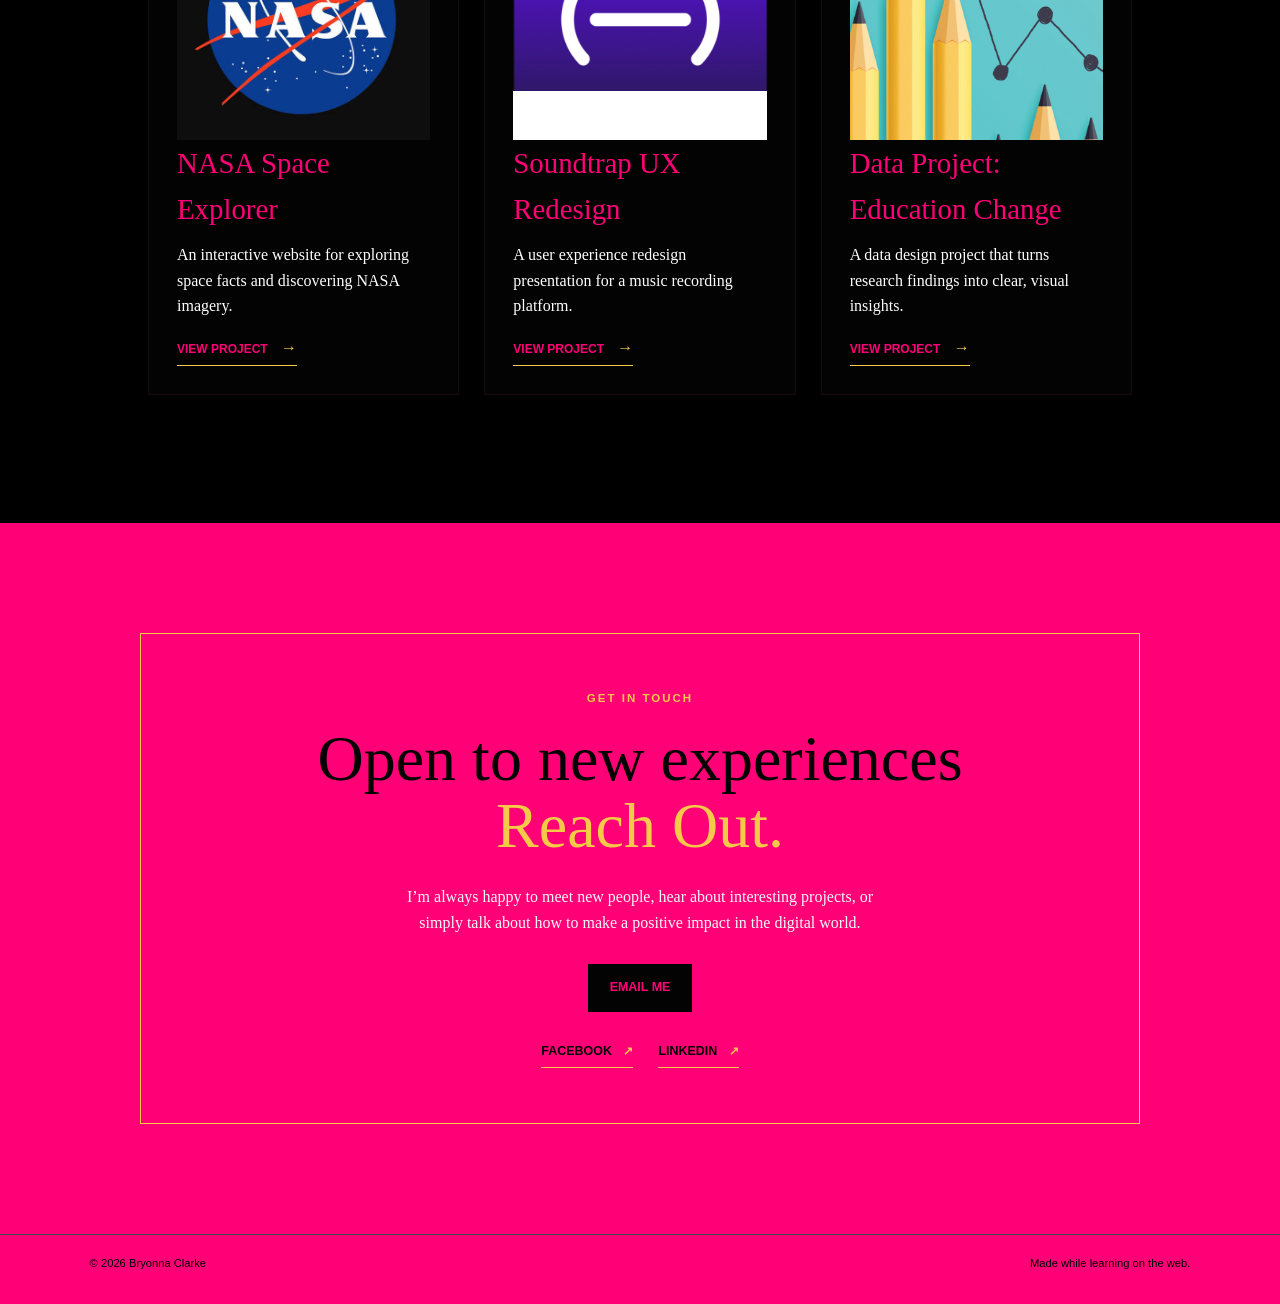
==== commit 5a896e2b: "changes made in text and imagery" ====
--- a/index.html
+++ b/index.html
@@ -3,7 +3,7 @@
 <head>
   <meta charset="UTF-8">
   <meta name="viewport" content="width=device-width, initial-scale=1.0">
-  <title>Bryonna Clarke |Student</title>
+  <title>Bryonna Clarke</title>
   <link rel="stylesheet" href="style.css">
 </head>
 <body>
@@ -54,7 +54,7 @@
       <div class="skills-list">
         <article class="skill-card">
           <h3>Technical</h3>
-          <p>HTML, CSS, Framer, Content Management Systems, Adobe, Google Workspace, Microsoft Office</p>
+          <p>HTML, CSS, JavaScript, Framer, Content Management Systems, Adobe, Google Workspace, Microsoft Office</p>
         </article>
         <article class="skill-card">
           <h3>Digital &amp; UX</h3>
@@ -67,60 +67,55 @@
       </div>
     </section>
 
-    <!-- Projects section -->
-    <section id="projects" class="projects section-padding">
+    <!-- Featured projects section -->
+    <section id="projects" class="projects featured-projects section-padding">
       <div class="section-heading projects-heading">
-        <p class="eyebrow">SELECTED WORK</p>
-        <h2>Projects in progress.</h2>
-        <p>Here are a few ideas I’m exploring as I grow my skills.</p>
+        <p class="eyebrow">FEATURED WORK</p>
+        <h2>Featured projects.</h2>
+        <p>Explore a selection of my favorite web and design projects.</p>
       </div>
       <div class="project-list">
         <article class="project-card simple-project">
-          <img src="img/Screenshot 2026-04-01 170817.png" alt="Screenshot of the Gabbi project">
+          <img src="img/Screenshot 2026-04-01 170817.png" alt="Gabbi website project">
           <p class="project-number">01 / CMS</p>
           <h3>Gabbi</h3>
-          <p> Web design project that I did with a partner.</p>
+          <p>A collaborative website design project that introdueces older audiences to LLMs.</p>
           <a class="text-link" href="https://technical-months-172686.framer.app/">View project <span>→</span></a>
         </article>
         <article class="project-card simple-project">
           <p class="project-number">02 / Web Development</p>
-          <img src="img/intel.jpg" alt="Intel logo">
+          <img src="img/intel.jpg" alt="Intel event check-in project">
           <h3>Intel Event Check-In</h3>
-          <p>An event check-in project built for the web.</p>
+          <p>A web-based event check-in tool for registering and managing attendees.</p>
           <a class="text-link" href="https://clarkebryonna-a11y.github.io/05-prj-intel-event-check-in/">View project <span>→</span></a>
         </article>
         <article class="project-card simple-project">
           <p class="project-number">03 / Web Development</p>
-          <img src="img/water-drop.png" alt="Charity: Water supporter logo">
-          <h3>Water Drop</h3>
-          <p>An interactive game project built for the web.</p>
+          <img src="img/water-drop.png" alt="Charity: Water supporter game">
+          <h3>Charity: Water Game</h3>
+          <p>An interactive game that uses a water-drop challenge to promote supporter awareness.</p>
           <a class="text-link" href="https://clarkebryonna-a11y.github.io/05-cw-game-water-drop/">View project <span>→</span></a>
         </article>
         <article class="project-card simple-project">
           <p class="project-number">04 / Web Development</p>
-          <img src="img/nasa.jpg" alt="NASA logo">
+          <img src="img/nasa.jpg" alt="NASA Space Explorer project">
           <h3>NASA Space Explorer</h3>
-          <p>An interactive space exploration project.</p>
+          <p>An interactive website for exploring space facts and discovering NASA imagery.</p>
           <a class="text-link" href="https://clarkebryonna-a11y.github.io/07-nasa-spaceexplorer/">View project <span>→</span></a>
         </article>
         <article class="project-card simple-project">
           <p class="project-number">05 / Research Design</p>
-          <img src="img/soundtrap.png" alt="Soundtrap logo">
-          <h3>Soundtrap Redesign Project</h3>
-          <p>A project presentation shared on Google Drive.</p>
+          <img src="img/soundtrap.png" alt="Soundtrap user experience redesign">
+          <h3>Soundtrap UX Redesign</h3>
+          <p>A user experience redesign presentation for a music recording platform.</p>
           <a class="text-link" href="https://drive.google.com/file/d/1zSWvq1gTSyLY9wEYiRdndxfy66J_sZov/view?usp=sharing" target="_blank" rel="noopener noreferrer">View project <span>→</span></a>
         </article>
         <article class="project-card simple-project">
-          <p class="project-number">06 / Research Design</p>
+          <p class="project-number">06 / Data Design</p>
+          <img src="img/20200430_ET_Web_Data-Analytics.jpg" alt="Data analytics chart and pencil illustration">
           <h3>Data Project: Education Change</h3>
-          <p>A project presentation shared on Google Drive.</p>
+          <p>A data design project that turns research findings into clear, visual insights.</p>
           <a class="text-link" href="https://drive.google.com/file/d/1FYE0wyItVjC6xQg3t9OnvvjzC_iFEsAb/view?usp=sharing" target="_blank" rel="noopener noreferrer">View project <span>→</span></a>
-        </article>
-        <article class="project-card simple-project">
-          <p class="project-number">07 / Research Design</p>
-          <h3>Document Design</h3>
-          <p>A document design project shared on Google Drive.</p>
-          <a class="text-link" href="https://drive.google.com/file/d/1z4qJc0YHA5UpYIvlij7dBgX2Chu_ElLS/view?usp=sharing" target="_blank" rel="noopener noreferrer">View project <span>→</span></a>
         </article>
       </div>
     </section>
@@ -129,8 +124,8 @@
     <section id="contact" class="contact section-padding">
       <div class="contact-content">
         <p class="eyebrow">GET IN TOUCH</p>
-        <h2>Have an idea?<br><span>Reach Out.</span></h2>
-        <p class="contact-text">I’m always happy to meet new people, hear about interesting projects, or simply talk about learning about the web.</p>
+        <h2>Open to new experiences<br><span>Reach Out.</span></h2>
+        <p class="contact-text">I’m always happy to meet new people, hear about interesting projects, or simply talk about how to make a positive impact in the digital world.</p>
         <div class="contact-links">
           <a class="button light-button" href="mailto:clarkebryonna@gmail.com">Email Me</a>
           <div class="social-links">
--- a/style.css
+++ b/style.css
@@ -23,9 +23,11 @@
 	background: var(--cream);
 	font-family: Georgia, 'Times New Roman', serif;
 	line-height: 1.6;
+	overflow-x: hidden;
 }
 
 a { color: inherit; text-decoration: none; }
+img { max-width: 100%; }
 
 .site-header {
 	align-items: center;
@@ -207,12 +209,12 @@
 	gap: 25px;
 	margin: 0 auto;
 	max-width: 1000px;
-	overflow-x: auto;
 	padding: 8px 8px 18px;
+	flex-wrap: wrap;
 }
 .project-card {
 	background: var(--white);
-	flex: 0 0 300px;
+	flex: 0 0 calc((100% - 50px) / 3);
 	transition: box-shadow 0.3s ease, transform 0.3s ease;
 }
 .project-card:hover {
@@ -225,6 +227,14 @@
 	object-fit: cover;
 	transition: opacity 0.3s ease;
 	width: 100%;
+}
+.project-card:first-child img {
+	background: #ffffff;
+	object-fit: contain;
+}
+.project-card img[src="img/soundtrap.png"] {
+	background: #ffffff;
+	object-fit: contain;
 }
 .project-card:hover img { opacity: 0.8; }
 .project-details, .simple-project { padding: 28px; }
@@ -314,18 +324,112 @@
 }
 
 @media (max-width: 700px) {
-	.site-header { align-items: flex-start; flex-direction: column; gap: 15px; }
-	nav a { font-size: 0.65rem; margin-left: 0; margin-right: 12px; }
-	.hero { min-height: 100vh; padding-top: 190px; }
-	h1 { font-size: 4rem; }
-	.about-content { align-items: stretch; flex-direction: column; }
-	.project-list { align-items: stretch; flex-direction: row; }
-	.about-content { padding: 24px; }
-	.about-content img { height: auto; width: 100%; }
+	.site-header {
+		align-items: flex-start;
+		flex-direction: column;
+		gap: 12px;
+		padding: 18px 5%;
+	}
+
+	nav {
+		display: flex;
+		flex-wrap: wrap;
+		gap: 8px 14px;
+	}
+
+	nav a {
+		font-size: 0.65rem;
+		margin-left: 0;
+		margin-right: 0;
+	}
+
+	.hero {
+		min-height: 100vh;
+		padding: 150px 5% 75px;
+	}
+
+	h1 {
+		font-size: clamp(2.8rem, 15vw, 4rem);
+		overflow-wrap: break-word;
+	}
+
+	.hero-text { font-size: 1rem; }
+	.section-padding { padding: 75px 5%; }
+	.section-heading h2, .contact h2 { font-size: clamp(2rem, 10vw, 3.2rem); }
+	.about .section-heading { padding-left: 16px; }
+
+	.about-content {
+		align-items: stretch;
+		flex-direction: column;
+		padding: 20px;
+	}
+
+	.about-content img {
+		border-width: 4px;
+		box-shadow: 6px 6px 0 var(--gold);
+		height: auto;
+		max-height: 360px;
+		width: 100%;
+	}
+
+	.about-content div { margin-top: 24px; }
 	.skills-list { align-items: stretch; flex-direction: column; }
-	.simple-project { padding-top: 28px; }
-	.social-links { align-items: center; flex-direction: column; gap: 15px; }
-	.project-two-content { align-items: stretch; flex-direction: column; }
+
+	.project-list {
+		align-items: stretch;
+		margin: 0;
+		max-width: 100%;
+		padding: 8px 0 18px;
+	}
+
+	.project-card { flex-basis: 100%; }
+	.simple-project { padding: 22px; }
+	.contact-content { padding: 40px 5%; }
+
+	.social-links {
+		align-items: center;
+		flex-direction: column;
+		gap: 15px;
+	}
+
+	.project-two-content {
+		align-items: stretch;
+		flex-direction: column;
+	}
+
 	.project-two-content img { height: auto; width: 100%; }
-	footer { align-items: flex-start; flex-direction: column; gap: 4px; }
-}
+
+	footer {
+		align-items: flex-start;
+		flex-direction: column;
+		gap: 4px;
+		padding: 20px 5%;
+	}
+
+	footer p { margin-bottom: 0; }
+}
+
+@media (max-width: 480px) {
+	.logo { font-size: 1.35rem; }
+	nav { width: 100%; }
+	h1 { font-size: clamp(2.4rem, 14vw, 3.2rem); }
+	.hero-content { width: 100%; }
+
+	.button {
+		max-width: 100%;
+		text-align: center;
+	}
+
+	.scroll-note { display: none; }
+	.section-heading h2, .contact h2 { line-height: 1.1; }
+	.skill-card { padding: 22px; }
+	.project-card h3, .skill-card h3 { font-size: 1.55rem; }
+
+	.project-list {
+		gap: 16px;
+	}
+
+	.contact-links { width: 100%; }
+	.light-button { width: 100%; }
+	.social-link { max-width: 100%; }
+}
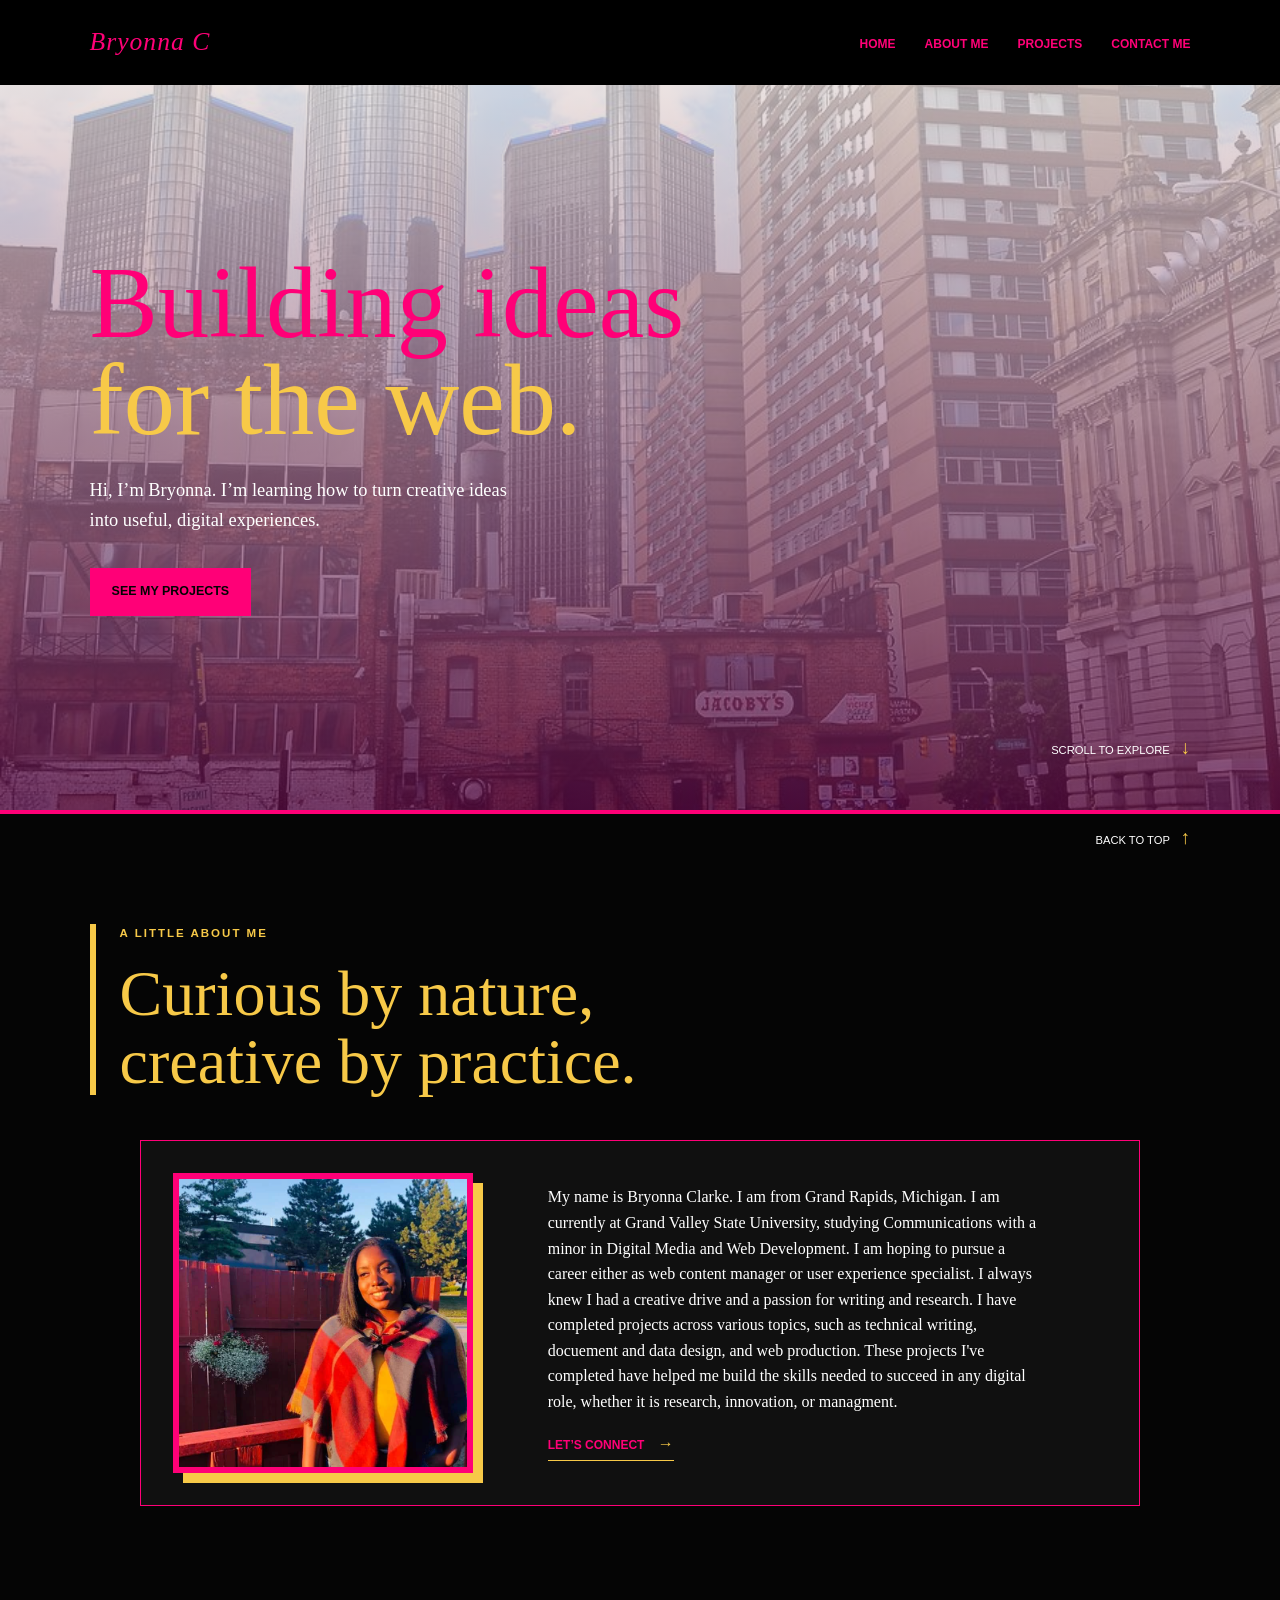
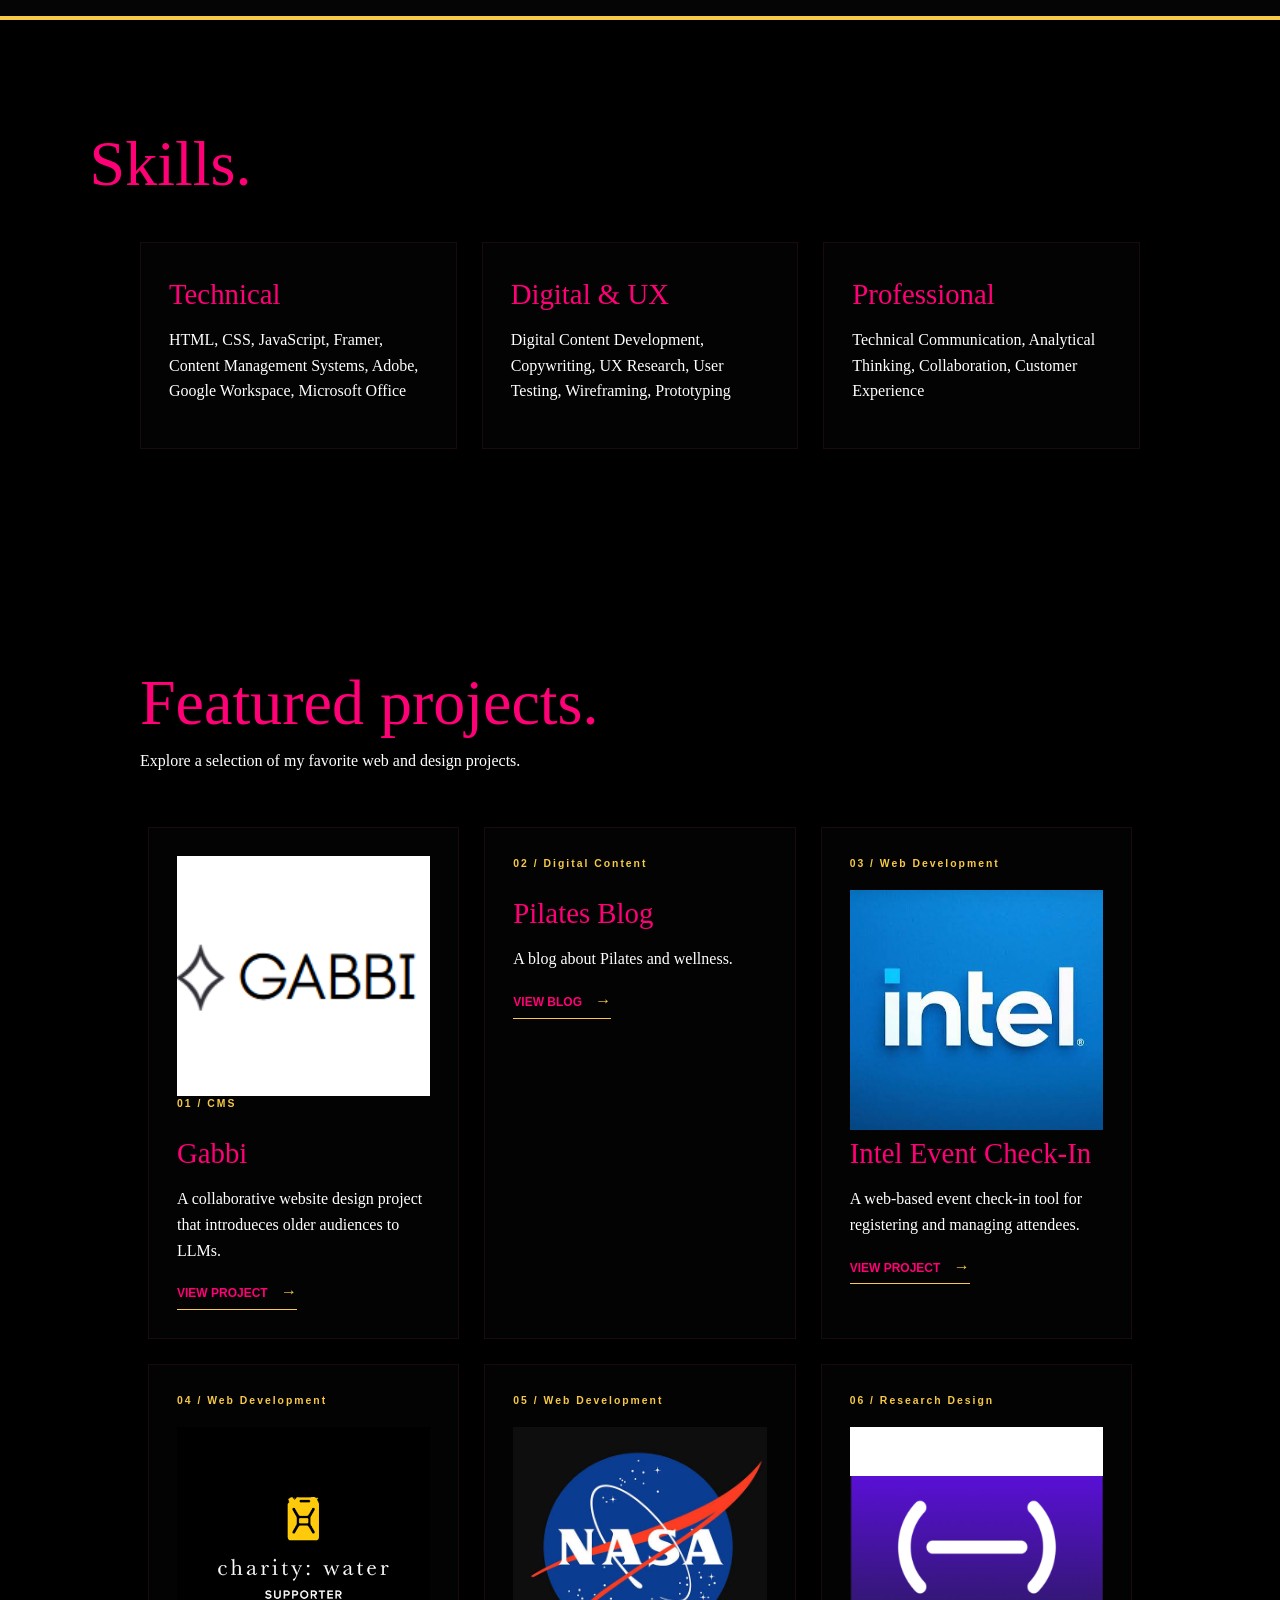
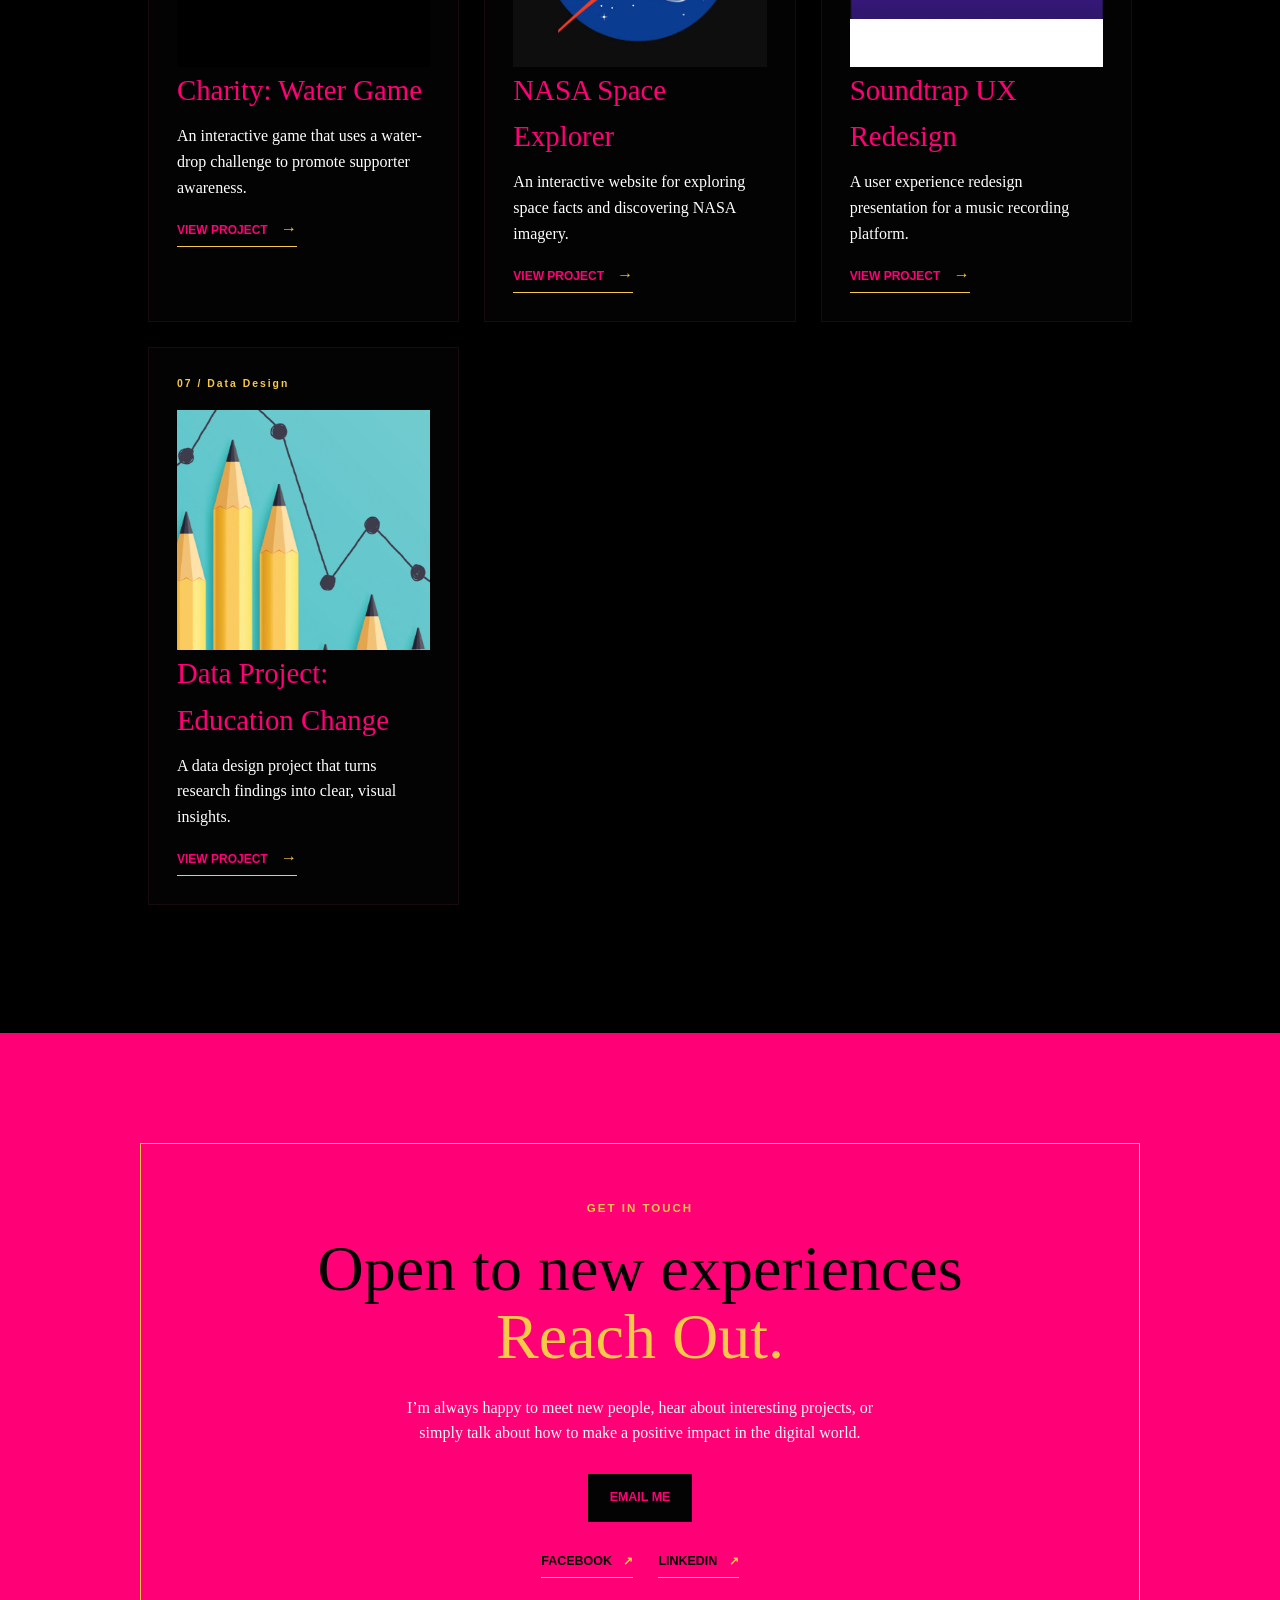
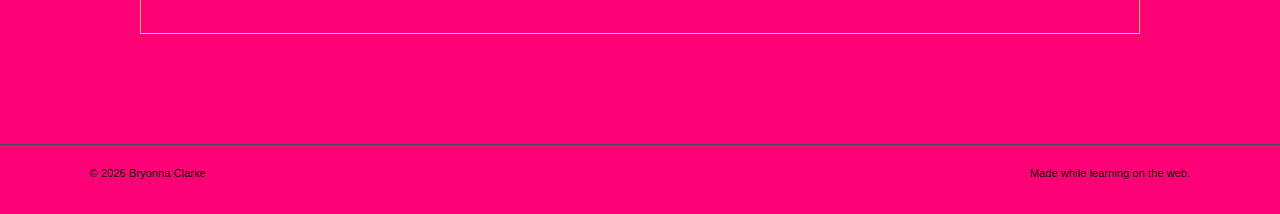
==== commit 1232b27f: "added a blog post about my pilates journey and how it has improved my overall well-being." ====
--- a/index.html
+++ b/index.html
@@ -48,7 +48,6 @@
     <!-- Skills section -->
     <section id="skills" class="skills section-padding">
       <div class="section-heading">
-        <p class="eyebrow">WHAT I’M LEARNING</p>
         <h2>Skills.</h2>
       </div>
       <div class="skills-list">
@@ -70,7 +69,6 @@
     <!-- Featured projects section -->
     <section id="projects" class="projects featured-projects section-padding">
       <div class="section-heading projects-heading">
-        <p class="eyebrow">FEATURED WORK</p>
         <h2>Featured projects.</h2>
         <p>Explore a selection of my favorite web and design projects.</p>
       </div>
@@ -83,35 +81,41 @@
           <a class="text-link" href="https://technical-months-172686.framer.app/">View project <span>→</span></a>
         </article>
         <article class="project-card simple-project">
-          <p class="project-number">02 / Web Development</p>
+          <p class="project-number">02 / Digital Content</p>
+          <h3>Pilates Blog</h3>
+          <p>A blog about Pilates and wellness.</p>
+          <a class="text-link" href="https://drive.google.com/file/d/1n1qDhadwAwJcQv2fQ2R_wkDRph9KMNrj/view" target="_blank" rel="noopener noreferrer">View blog <span>→</span></a>
+        </article>
+        <article class="project-card simple-project">
+          <p class="project-number">03 / Web Development</p>
           <img src="img/intel.jpg" alt="Intel event check-in project">
           <h3>Intel Event Check-In</h3>
           <p>A web-based event check-in tool for registering and managing attendees.</p>
           <a class="text-link" href="https://clarkebryonna-a11y.github.io/05-prj-intel-event-check-in/">View project <span>→</span></a>
         </article>
         <article class="project-card simple-project">
-          <p class="project-number">03 / Web Development</p>
+          <p class="project-number">04 / Web Development</p>
           <img src="img/water-drop.png" alt="Charity: Water supporter game">
           <h3>Charity: Water Game</h3>
           <p>An interactive game that uses a water-drop challenge to promote supporter awareness.</p>
           <a class="text-link" href="https://clarkebryonna-a11y.github.io/05-cw-game-water-drop/">View project <span>→</span></a>
         </article>
         <article class="project-card simple-project">
-          <p class="project-number">04 / Web Development</p>
+          <p class="project-number">05 / Web Development</p>
           <img src="img/nasa.jpg" alt="NASA Space Explorer project">
           <h3>NASA Space Explorer</h3>
           <p>An interactive website for exploring space facts and discovering NASA imagery.</p>
           <a class="text-link" href="https://clarkebryonna-a11y.github.io/07-nasa-spaceexplorer/">View project <span>→</span></a>
         </article>
         <article class="project-card simple-project">
-          <p class="project-number">05 / Research Design</p>
+          <p class="project-number">06 / Research Design</p>
           <img src="img/soundtrap.png" alt="Soundtrap user experience redesign">
           <h3>Soundtrap UX Redesign</h3>
           <p>A user experience redesign presentation for a music recording platform.</p>
           <a class="text-link" href="https://drive.google.com/file/d/1zSWvq1gTSyLY9wEYiRdndxfy66J_sZov/view?usp=sharing" target="_blank" rel="noopener noreferrer">View project <span>→</span></a>
         </article>
         <article class="project-card simple-project">
-          <p class="project-number">06 / Data Design</p>
+          <p class="project-number">07 / Data Design</p>
           <img src="img/20200430_ET_Web_Data-Analytics.jpg" alt="Data analytics chart and pencil illustration">
           <h3>Data Project: Education Change</h3>
           <p>A data design project that turns research findings into clear, visual insights.</p>
